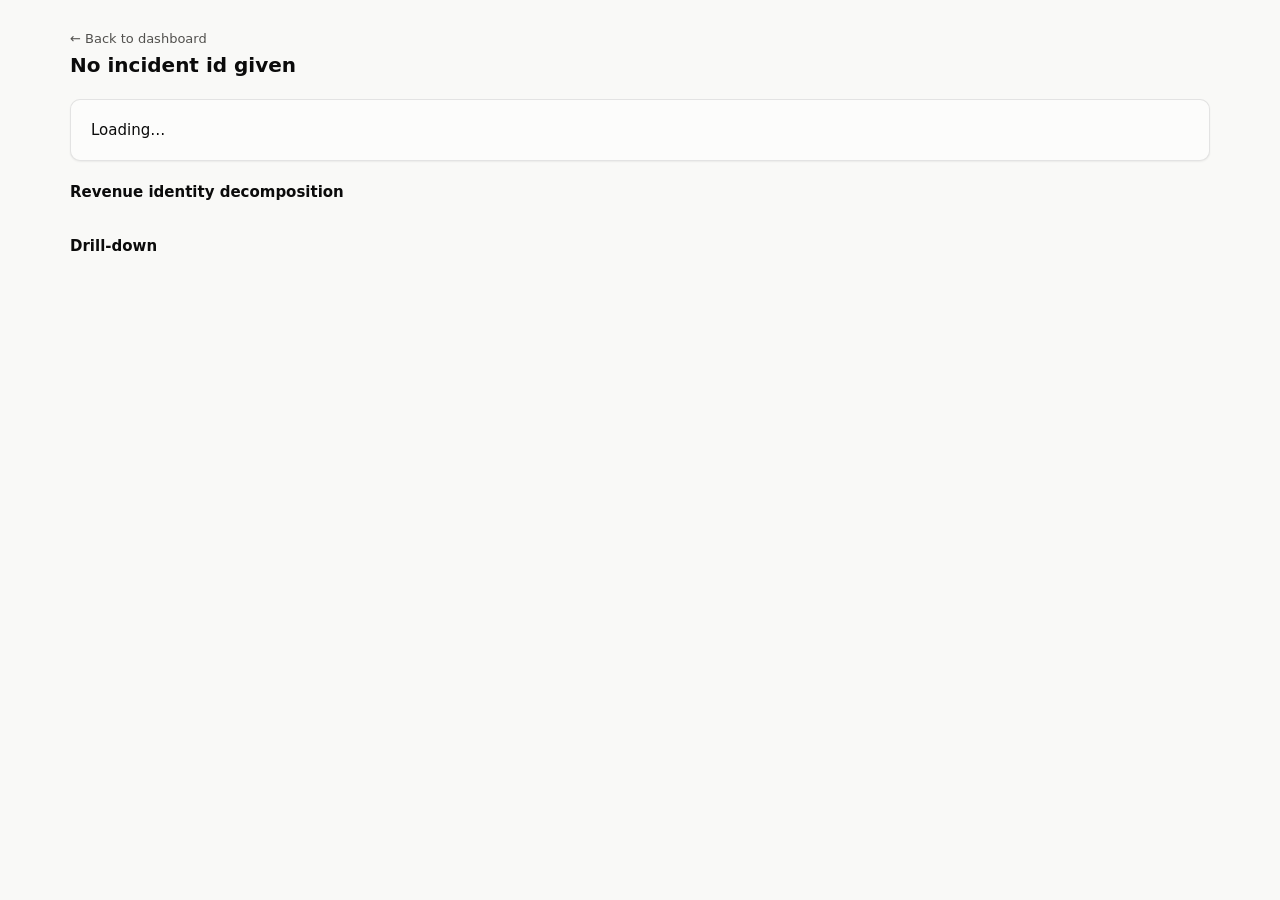
==== implementation/rca/webapp/incident.html @ 356d7289 "Add dashboard, incident-report UI, MCP server, and LibreChat chat integration - src/rca/web.py + web" ====
<!doctype html>
<html lang="en">
<head>
  <meta charset="utf-8" />
  <meta name="viewport" content="width=device-width, initial-scale=1" />
  <title>Incident detail — Root-Cause Analyst</title>
  <link rel="stylesheet" href="styles.css" />
</head>
<body>
  <div class="app">
    <header class="topbar">
      <div>
        <a class="back" href="index.html">&larr; Back to dashboard</a>
        <h1 id="title" style="margin-top:6px;">Loading…</h1>
        <div class="sub" id="sub"></div>
      </div>
    </header>

    <div class="narrative-panel" id="narrative">Loading…</div>

    <section>
      <h2>Revenue identity decomposition</h2>
      <div class="factor-grid" id="factor-grid"></div>
    </section>

    <section>
      <h2>Drill-down</h2>
      <div id="drill-tree"></div>
    </section>
  </div>
  <script src="incident.js"></script>
</body>
</html>
---- implementation/rca/webapp/styles.css ----
:root {
  color-scheme: light;
  --surface-1:      #fcfcfb;
  --page-plane:     #f9f9f7;
  --text-primary:   #0b0b0b;
  --text-secondary: #52514e;
  --text-muted:     #898781;
  --gridline:       #e1e0d9;
  --baseline-axis:  #c3c2b7;
  --border:         rgba(11,11,11,0.10);
  --series-1:       #2a78d6; /* blue */
  --series-2:       #eb6834; /* orange */
  --series-3:       #1baf7a; /* aqua */
  --good:           #0ca30c;
  --warning:        #fab219;
  --serious:        #ec835a;
  --critical:       #d03b3b;
  --good-text:      #006300;
  --card-shadow:    0 1px 2px rgba(11,11,11,0.06);
}
@media (prefers-color-scheme: dark) {
  :root:where(:not([data-theme="light"])) {
    color-scheme: dark;
    --surface-1:      #1a1a19;
    --page-plane:     #0d0d0d;
    --text-primary:   #ffffff;
    --text-secondary: #c3c2b7;
    --text-muted:     #898781;
    --gridline:       #2c2c2a;
    --baseline-axis:  #383835;
    --border:         rgba(255,255,255,0.10);
    --series-1:       #3987e5;
    --series-2:       #d95926;
    --series-3:       #199e70;
    --good:           #0ca30c;
    --warning:        #fab219;
    --serious:        #ec835a;
    --critical:       #e66767;
    --good-text:      #0ca30c;
  }
}
:root[data-theme="dark"] {
  color-scheme: dark;
  --surface-1:      #1a1a19;
  --page-plane:     #0d0d0d;
  --text-primary:   #ffffff;
  --text-secondary: #c3c2b7;
  --text-muted:     #898781;
  --gridline:       #2c2c2a;
  --baseline-axis:  #383835;
  --border:         rgba(255,255,255,0.10);
  --series-1:       #3987e5;
  --series-2:       #d95926;
  --series-3:       #199e70;
  --good:           #0ca30c;
  --warning:        #fab219;
  --serious:        #ec835a;
  --critical:       #e66767;
  --good-text:      #0ca30c;
}

* { box-sizing: border-box; }
html, body {
  margin: 0;
  padding: 0;
  background: var(--page-plane);
  color: var(--text-primary);
  font-family: system-ui, -apple-system, "Segoe UI", sans-serif;
}
body { min-height: 100vh; }

.app { max-width: 1180px; margin: 0 auto; padding: 28px 20px 80px; }

header.topbar {
  display: flex;
  align-items: baseline;
  justify-content: space-between;
  gap: 12px;
  margin-bottom: 22px;
  flex-wrap: wrap;
}
header.topbar h1 { font-size: 20px; font-weight: 600; margin: 0; }
header.topbar .sub { color: var(--text-secondary); font-size: 13px; }
a.back { color: var(--text-secondary); text-decoration: none; font-size: 13px; }
a.back:hover { color: var(--text-primary); }

.tiles {
  display: grid;
  grid-template-columns: repeat(auto-fit, minmax(160px, 1fr));
  gap: 12px;
  margin-bottom: 22px;
}
.tile {
  background: var(--surface-1);
  border: 1px solid var(--border);
  border-radius: 10px;
  padding: 14px 16px;
  box-shadow: var(--card-shadow);
}
.tile .label { font-size: 12px; color: var(--text-secondary); margin-bottom: 6px; }
.tile .value { font-size: 24px; font-weight: 600; font-variant-numeric: proportional-nums; }
.tile .delta { font-size: 12px; margin-top: 4px; }
.tile .delta.up { color: var(--good-text); }
.tile .delta.down { color: var(--critical); }

.filters-row {
  display: flex;
  align-items: center;
  gap: 8px;
  margin-bottom: 14px;
  flex-wrap: wrap;
}
.tabs { display: flex; gap: 4px; background: var(--surface-1); border: 1px solid var(--border); border-radius: 8px; padding: 3px; }
.tab {
  border: none; background: transparent; color: var(--text-secondary);
  padding: 6px 12px; border-radius: 6px; font-size: 13px; cursor: pointer;
  font-family: inherit;
}
.tab.active { background: var(--series-1); color: white; }
.filters-row input[type="date"] {
  font-family: inherit; font-size: 13px; color: var(--text-primary);
  background: var(--surface-1); border: 1px solid var(--border); border-radius: 6px; padding: 5px 8px;
}
.btn {
  font-family: inherit; font-size: 13px; font-weight: 500; cursor: pointer;
  border-radius: 6px; padding: 6px 14px; border: 1px solid var(--border);
  background: var(--surface-1); color: var(--text-primary);
}
.btn.primary { background: var(--series-1); border-color: var(--series-1); color: white; }
.btn:disabled { opacity: 0.5; cursor: default; }
.spacer { flex: 1; }

.chart-card {
  background: var(--surface-1);
  border: 1px solid var(--border);
  border-radius: 10px;
  padding: 18px 18px 8px;
  margin-bottom: 26px;
  box-shadow: var(--card-shadow);
}
.chart-card .chart-title { font-size: 13px; color: var(--text-secondary); margin-bottom: 6px; }
svg.chart { width: 100%; height: 260px; display: block; overflow: visible; }
.chart-line { fill: none; stroke: var(--series-1); stroke-width: 2px; stroke-linejoin: round; stroke-linecap: round; }
.chart-area { fill: var(--series-1); opacity: 0.10; }
.chart-grid { stroke: var(--gridline); stroke-width: 1px; }
.chart-axis-text { fill: var(--text-muted); font-size: 11px; }
.chart-crosshair { stroke: var(--baseline-axis); stroke-width: 1px; opacity: 0; pointer-events: none; }
.chart-dot { fill: var(--series-1); stroke: var(--surface-1); stroke-width: 2px; }
.chart-dot.anomaly-down { fill: var(--critical); r: 5; }
.chart-dot.anomaly-up { fill: var(--good); r: 5; }
.hit-target { fill: transparent; pointer-events: all; }

.tooltip {
  position: absolute; pointer-events: none;
  background: var(--surface-1); border: 1px solid var(--border);
  border-radius: 8px; padding: 8px 10px; font-size: 12px;
  box-shadow: 0 2px 8px rgba(0,0,0,0.12);
  opacity: 0; transform: translate(-50%, -110%);
  white-space: nowrap; z-index: 10;
}
.tooltip .t-date { color: var(--text-secondary); margin-bottom: 3px; }
.tooltip .t-value { font-weight: 600; font-size: 13px; }
.tooltip .t-note { color: var(--critical); font-size: 11px; margin-top: 2px; }

section h2 { font-size: 15px; font-weight: 600; margin: 0 0 12px; }

.incident-list { display: flex; flex-direction: column; gap: 10px; }
.incident-card {
  display: block; text-decoration: none; color: inherit;
  background: var(--surface-1); border: 1px solid var(--border); border-radius: 10px;
  padding: 14px 16px; box-shadow: var(--card-shadow);
  transition: border-color 0.1s;
}
.incident-card:hover { border-color: var(--series-1); }
.incident-card .row1 { display: flex; align-items: center; gap: 10px; margin-bottom: 6px; }
.badge {
  font-size: 11px; font-weight: 600; padding: 2px 8px; border-radius: 999px;
  background: var(--gridline); color: var(--text-secondary); text-transform: uppercase;
  letter-spacing: 0.02em;
}
.badge.metric { background: var(--series-1); color: white; }
.badge.localized { background: var(--critical); color: white; }
.badge.broad { background: var(--text-muted); color: white; }
.window { color: var(--text-secondary); font-size: 12px; }
.narrative-snippet { color: var(--text-secondary); font-size: 13px; line-height: 1.5; margin: 0; }
.empty { color: var(--text-muted); font-size: 13px; padding: 20px 0; }

/* Incident detail page */
.narrative-panel {
  background: var(--surface-1); border: 1px solid var(--border); border-radius: 10px;
  padding: 18px 20px; margin-bottom: 22px; box-shadow: var(--card-shadow);
  font-size: 15px; line-height: 1.6;
}
.trace-links { display: flex; gap: 14px; font-size: 12px; margin-top: 12px; }
.trace-links a { color: var(--series-1); }

.factor-grid { display: grid; grid-template-columns: repeat(auto-fit, minmax(150px, 1fr)); gap: 10px; margin-bottom: 24px; }
.factor-tile { background: var(--surface-1); border: 1px solid var(--border); border-radius: 10px; padding: 12px 14px; box-shadow: var(--card-shadow); }
.factor-tile .label { font-size: 11px; color: var(--text-secondary); text-transform: uppercase; letter-spacing: 0.02em; margin-bottom: 4px; }
.factor-tile .value { font-size: 18px; font-weight: 600; }
.factor-tile .bar-track { height: 4px; border-radius: 2px; background: var(--gridline); margin-top: 8px; overflow: hidden; }
.factor-tile .bar-fill { height: 100%; border-radius: 2px; }

.drill-level { margin-bottom: 18px; padding-left: 0; }
.drill-level.nested { padding-left: 22px; border-left: 2px solid var(--gridline); margin-left: 8px; }
.dim-block { margin-bottom: 14px; }
.dim-name { font-size: 12px; font-weight: 600; color: var(--text-secondary); text-transform: uppercase; letter-spacing: 0.02em; margin-bottom: 6px; }
table.seg-table { width: 100%; border-collapse: collapse; font-size: 13px; }
table.seg-table th { text-align: left; color: var(--text-muted); font-weight: 500; font-size: 11px; padding: 4px 8px; border-bottom: 1px solid var(--gridline); }
table.seg-table td { padding: 5px 8px; border-bottom: 1px solid var(--gridline); font-variant-numeric: tabular-nums; }
table.seg-table tr.primary-row td { font-weight: 600; }
table.seg-table tr.ruled-out td { color: var(--text-muted); }
.lift-cell.hot { color: var(--critical); font-weight: 600; }

.loading { color: var(--text-muted); font-size: 13px; }
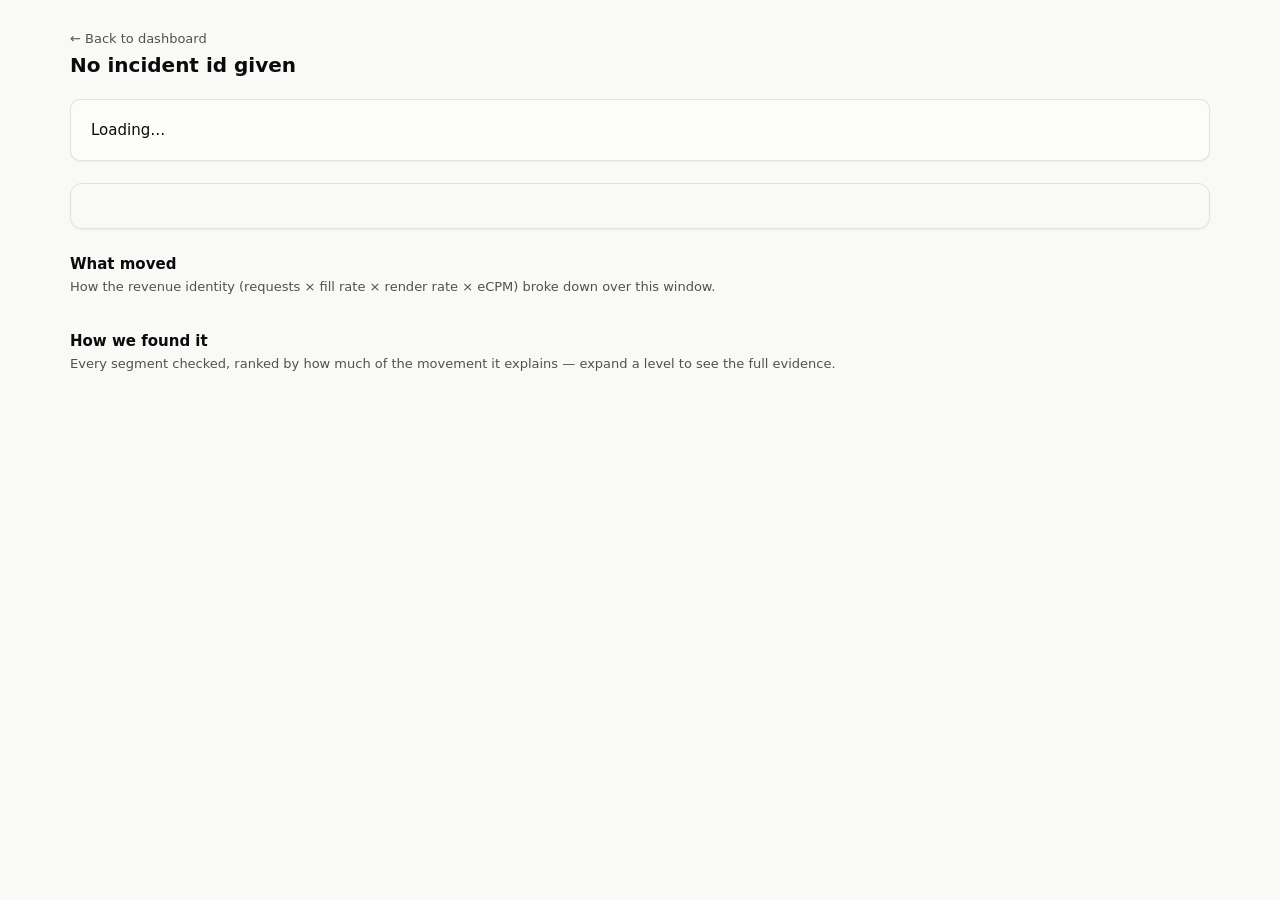
==== commit 900b78bf: "Redesign incident page: lead with the answer, not the evidence The page previously dumped all 9 dime" ====
--- a/implementation/rca/webapp/incident.html
+++ b/implementation/rca/webapp/incident.html
@@ -14,17 +14,22 @@
         <h1 id="title" style="margin-top:6px;">Loading…</h1>
         <div class="sub" id="sub"></div>
       </div>
+      <button class="btn primary" id="followup-btn" style="display:none;">Follow up in chat &rarr;</button>
     </header>
 
     <div class="narrative-panel" id="narrative">Loading…</div>
 
+    <div class="headline-card" id="headline"></div>
+
     <section>
-      <h2>Revenue identity decomposition</h2>
+      <h2>What moved</h2>
+      <p class="section-hint">How the revenue identity (requests × fill rate × render rate × eCPM) broke down over this window.</p>
       <div class="factor-grid" id="factor-grid"></div>
     </section>
 
     <section>
-      <h2>Drill-down</h2>
+      <h2>How we found it</h2>
+      <p class="section-hint">Every segment checked, ranked by how much of the movement it explains — expand a level to see the full evidence.</p>
       <div id="drill-tree"></div>
     </section>
   </div>
--- a/implementation/rca/webapp/styles.css
+++ b/implementation/rca/webapp/styles.css
@@ -194,6 +194,36 @@
 .trace-links { display: flex; gap: 14px; font-size: 12px; margin-top: 12px; }
 .trace-links a { color: var(--series-1); }
 
+/* The headline card: the single answer, before any evidence/tables. */
+.headline-card {
+  border-radius: 12px; padding: 22px 24px; margin-bottom: 26px;
+  border: 1px solid var(--border); box-shadow: var(--card-shadow);
+}
+.headline-card.localized { background: rgba(208,59,59,0.06); border-color: var(--critical); }
+.headline-card.broad { background: var(--surface-1); }
+.headline-eyebrow {
+  font-size: 11px; font-weight: 700; letter-spacing: 0.06em; text-transform: uppercase;
+  color: var(--text-secondary); margin-bottom: 8px;
+}
+.headline-main { font-size: 26px; font-weight: 700; line-height: 1.25; margin-bottom: 8px; }
+.headline-card.localized .headline-main { color: var(--critical); }
+.headline-sub { font-size: 14px; color: var(--text-secondary); line-height: 1.5; max-width: 70ch; }
+
+.section-hint { font-size: 13px; color: var(--text-secondary); margin: -6px 0 14px; }
+
+/* Collapsed-by-default evidence: the tables are the receipts, not the headline. */
+.evidence-details { margin-bottom: 18px; }
+.evidence-details > summary {
+  cursor: pointer; font-size: 13px; font-weight: 600; color: var(--series-1);
+  padding: 10px 14px; background: var(--surface-1); border: 1px solid var(--border);
+  border-radius: 8px; list-style: none;
+}
+.evidence-details > summary::-webkit-details-marker { display: none; }
+.evidence-details > summary::before { content: "▸ "; }
+.evidence-details[open] > summary::before { content: "▾ "; }
+.evidence-details[open] > summary { border-radius: 8px 8px 0 0; margin-bottom: 0; }
+.evidence-details .dim-block:first-of-type { border-top: none; }
+
 .factor-grid { display: grid; grid-template-columns: repeat(auto-fit, minmax(150px, 1fr)); gap: 10px; margin-bottom: 24px; }
 .factor-tile { background: var(--surface-1); border: 1px solid var(--border); border-radius: 10px; padding: 12px 14px; box-shadow: var(--card-shadow); }
 .factor-tile .label { font-size: 11px; color: var(--text-secondary); text-transform: uppercase; letter-spacing: 0.02em; margin-bottom: 4px; }
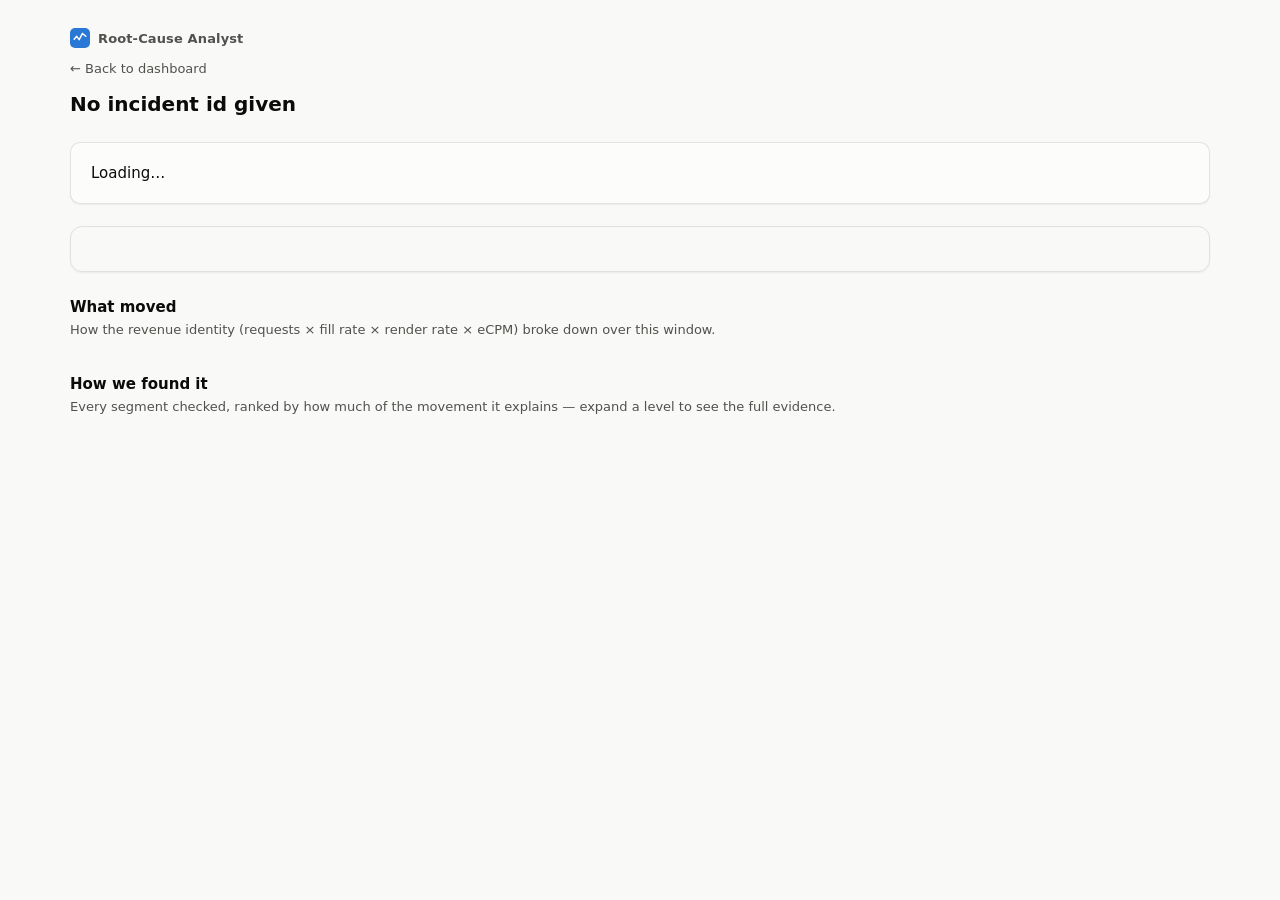
==== commit d88cf4bd: "Polish the whole UI: branding, hover/focus states, status-colored cards Dashboard and incident pages" ====
--- a/implementation/rca/webapp/incident.html
+++ b/implementation/rca/webapp/incident.html
@@ -10,6 +10,13 @@
   <div class="app">
     <header class="topbar">
       <div>
+        <div class="brand-row" style="margin-bottom:10px;">
+          <svg class="brand-icon" width="20" height="20" viewBox="0 0 24 24" fill="none" xmlns="http://www.w3.org/2000/svg" aria-hidden="true">
+            <rect width="24" height="24" rx="6" fill="var(--series-1)"/>
+            <path d="M5 13.5l3-3.5 3 4 4-7.5 4 3.5" stroke="white" stroke-width="1.7" stroke-linecap="round" stroke-linejoin="round"/>
+          </svg>
+          <span class="brand-name">Root-Cause Analyst</span>
+        </div>
         <a class="back" href="index.html">&larr; Back to dashboard</a>
         <h1 id="title" style="margin-top:6px;">Loading…</h1>
         <div class="sub" id="sub"></div>
@@ -33,6 +40,7 @@
       <div id="drill-tree"></div>
     </section>
   </div>
+  <div class="toast-container" id="toast-container"></div>
   <script src="incident.js"></script>
 </body>
 </html>
--- a/implementation/rca/webapp/styles.css
+++ b/implementation/rca/webapp/styles.css
@@ -17,6 +17,7 @@
   --critical:       #d03b3b;
   --good-text:      #006300;
   --card-shadow:    0 1px 2px rgba(11,11,11,0.06);
+  --card-shadow-hover: 0 8px 20px rgba(11,11,11,0.10);
 }
 @media (prefers-color-scheme: dark) {
   :root:where(:not([data-theme="light"])) {
@@ -37,6 +38,7 @@
     --serious:        #ec835a;
     --critical:       #e66767;
     --good-text:      #0ca30c;
+    --card-shadow-hover: 0 8px 24px rgba(0,0,0,0.45);
   }
 }
 :root[data-theme="dark"] {
@@ -57,6 +59,7 @@
   --serious:        #ec835a;
   --critical:       #e66767;
   --good-text:      #0ca30c;
+  --card-shadow-hover: 0 8px 24px rgba(0,0,0,0.45);
 }
 
 * { box-sizing: border-box; }
@@ -71,6 +74,11 @@
 
 .app { max-width: 1180px; margin: 0 auto; padding: 28px 20px 80px; }
 
+.brand-row { display: flex; align-items: center; gap: 8px; }
+.brand-icon { flex: none; display: block; }
+.brand-row h1 { font-size: 20px; font-weight: 600; margin: 0; }
+.brand-name { font-weight: 700; font-size: 13px; color: var(--text-secondary); letter-spacing: 0.01em; }
+
 header.topbar {
   display: flex;
   align-items: baseline;
@@ -80,9 +88,12 @@
   flex-wrap: wrap;
 }
 header.topbar h1 { font-size: 20px; font-weight: 600; margin: 0; }
-header.topbar .sub { color: var(--text-secondary); font-size: 13px; }
-a.back { color: var(--text-secondary); text-decoration: none; font-size: 13px; }
-a.back:hover { color: var(--text-primary); }
+header.topbar .sub { color: var(--text-secondary); font-size: 13px; margin-top: 4px; }
+a.back {
+  display: inline-block; color: var(--text-secondary); text-decoration: none;
+  font-size: 13px; margin-bottom: 10px; transition: color 0.12s;
+}
+a.back:hover { color: var(--series-1); }
 
 .tiles {
   display: grid;
@@ -91,15 +102,24 @@
   margin-bottom: 22px;
 }
 .tile {
+  position: relative;
   background: var(--surface-1);
   border: 1px solid var(--border);
   border-radius: 10px;
-  padding: 14px 16px;
+  padding: 14px 16px 14px 20px;
   box-shadow: var(--card-shadow);
-}
+  overflow: hidden;
+}
+.tile::before {
+  content: ""; position: absolute; left: 0; top: 0; bottom: 0; width: 4px;
+  background: var(--gridline);
+}
+.tile.accent-alert::before { background: var(--critical); }
+.tile.accent-ok::before { background: var(--good); }
 .tile .label { font-size: 12px; color: var(--text-secondary); margin-bottom: 6px; }
 .tile .value { font-size: 24px; font-weight: 600; font-variant-numeric: proportional-nums; }
-.tile .delta { font-size: 12px; margin-top: 4px; }
+.tile.accent-alert .value { color: var(--critical); }
+.tile .delta { font-size: 12px; margin-top: 4px; color: var(--text-muted); }
 .tile .delta.up { color: var(--good-text); }
 .tile .delta.down { color: var(--critical); }
 
@@ -114,21 +134,39 @@
 .tab {
   border: none; background: transparent; color: var(--text-secondary);
   padding: 6px 12px; border-radius: 6px; font-size: 13px; cursor: pointer;
-  font-family: inherit;
-}
+  font-family: inherit; transition: background 0.12s, color 0.12s;
+}
+.tab:hover:not(.active) { background: var(--gridline); color: var(--text-primary); }
 .tab.active { background: var(--series-1); color: white; }
 .filters-row input[type="date"] {
   font-family: inherit; font-size: 13px; color: var(--text-primary);
   background: var(--surface-1); border: 1px solid var(--border); border-radius: 6px; padding: 5px 8px;
-}
+  transition: border-color 0.12s;
+}
+.filters-row input[type="date"]:hover { border-color: var(--series-1); }
 .btn {
   font-family: inherit; font-size: 13px; font-weight: 500; cursor: pointer;
   border-radius: 6px; padding: 6px 14px; border: 1px solid var(--border);
   background: var(--surface-1); color: var(--text-primary);
-}
+  transition: background 0.12s, border-color 0.12s, transform 0.05s, box-shadow 0.12s;
+}
+.btn:hover:not(:disabled) { border-color: var(--series-1); box-shadow: var(--card-shadow-hover); }
+.btn:active:not(:disabled) { transform: translateY(1px); box-shadow: none; }
 .btn.primary { background: var(--series-1); border-color: var(--series-1); color: white; }
-.btn:disabled { opacity: 0.5; cursor: default; }
+.btn.primary:hover:not(:disabled) { filter: brightness(1.08); }
+.btn:disabled { opacity: 0.5; cursor: default; box-shadow: none; }
+.btn:focus-visible, .tab:focus-visible, input:focus-visible, a:focus-visible {
+  outline: 2px solid var(--series-1); outline-offset: 2px;
+}
 .spacer { flex: 1; }
+
+.spinner {
+  display: inline-block; width: 12px; height: 12px; margin-right: 7px; vertical-align: -1px;
+  border: 2px solid rgba(255,255,255,0.45); border-top-color: #fff; border-radius: 50%;
+  animation: spin 0.6s linear infinite;
+}
+.btn:not(.primary) .spinner { border-color: var(--gridline); border-top-color: var(--text-secondary); }
+@keyframes spin { to { transform: rotate(360deg); } }
 
 .chart-card {
   background: var(--surface-1);
@@ -139,6 +177,11 @@
   box-shadow: var(--card-shadow);
 }
 .chart-card .chart-title { font-size: 13px; color: var(--text-secondary); margin-bottom: 6px; }
+.chart-legend { display: flex; gap: 16px; font-size: 12px; color: var(--text-secondary); margin: 0 0 10px; }
+.chart-legend .legend-item { display: flex; align-items: center; gap: 6px; }
+.chart-legend .dot { width: 8px; height: 8px; border-radius: 50%; display: inline-block; }
+.chart-legend .dot.down { background: var(--critical); }
+.chart-legend .dot.up { background: var(--good); }
 svg.chart { width: 100%; height: 260px; display: block; overflow: visible; }
 .chart-line { fill: none; stroke: var(--series-1); stroke-width: 2px; stroke-linejoin: round; stroke-linecap: round; }
 .chart-area { fill: var(--series-1); opacity: 0.10; }
@@ -166,22 +209,28 @@
 
 .incident-list { display: flex; flex-direction: column; gap: 10px; }
 .incident-card {
-  display: block; text-decoration: none; color: inherit;
+  position: relative; display: block; text-decoration: none; color: inherit;
   background: var(--surface-1); border: 1px solid var(--border); border-radius: 10px;
-  padding: 14px 16px; box-shadow: var(--card-shadow);
-  transition: border-color 0.1s;
-}
-.incident-card:hover { border-color: var(--series-1); }
-.incident-card .row1 { display: flex; align-items: center; gap: 10px; margin-bottom: 6px; }
+  padding: 14px 16px 14px 20px; box-shadow: var(--card-shadow); overflow: hidden;
+  transition: border-color 0.12s, transform 0.12s, box-shadow 0.12s;
+}
+.incident-card::before {
+  content: ""; position: absolute; left: 0; top: 0; bottom: 0; width: 4px;
+  background: var(--text-muted);
+}
+.incident-card.localized::before { background: var(--critical); }
+.incident-card:hover { border-color: var(--series-1); transform: translateY(-2px); box-shadow: var(--card-shadow-hover); }
+.incident-card .row1 { display: flex; align-items: center; justify-content: space-between; gap: 10px; margin-bottom: 6px; }
+.incident-card .row1-left { display: flex; align-items: baseline; gap: 8px; flex-wrap: wrap; }
+.metric-name { font-size: 15px; font-weight: 700; }
 .badge {
   font-size: 11px; font-weight: 600; padding: 2px 8px; border-radius: 999px;
   background: var(--gridline); color: var(--text-secondary); text-transform: uppercase;
-  letter-spacing: 0.02em;
-}
-.badge.metric { background: var(--series-1); color: white; }
+  letter-spacing: 0.02em; flex: none;
+}
 .badge.localized { background: var(--critical); color: white; }
 .badge.broad { background: var(--text-muted); color: white; }
-.window { color: var(--text-secondary); font-size: 12px; }
+.window { color: var(--text-muted); font-size: 12px; }
 .narrative-snippet { color: var(--text-secondary); font-size: 13px; line-height: 1.5; margin: 0; }
 .empty { color: var(--text-muted); font-size: 13px; padding: 20px 0; }
 
@@ -243,3 +292,19 @@
 .lift-cell.hot { color: var(--critical); font-weight: 600; }
 
 .loading { color: var(--text-muted); font-size: 13px; }
+
+.toast-container {
+  position: fixed; bottom: 22px; right: 22px; display: flex; flex-direction: column;
+  gap: 8px; z-index: 100; max-width: 340px;
+}
+.toast {
+  background: var(--surface-1); border: 1px solid var(--border); border-left: 4px solid var(--series-1);
+  border-radius: 8px; padding: 12px 14px; font-size: 13px; line-height: 1.4;
+  box-shadow: var(--card-shadow-hover); animation: toast-in 0.18s ease;
+  color: var(--text-primary);
+}
+.toast.error { border-left-color: var(--critical); }
+.toast.success { border-left-color: var(--good); }
+.toast.fade-out { animation: toast-out 0.18s ease forwards; }
+@keyframes toast-in { from { opacity: 0; transform: translateY(8px); } to { opacity: 1; transform: translateY(0); } }
+@keyframes toast-out { from { opacity: 1; } to { opacity: 0; transform: translateY(4px); } }
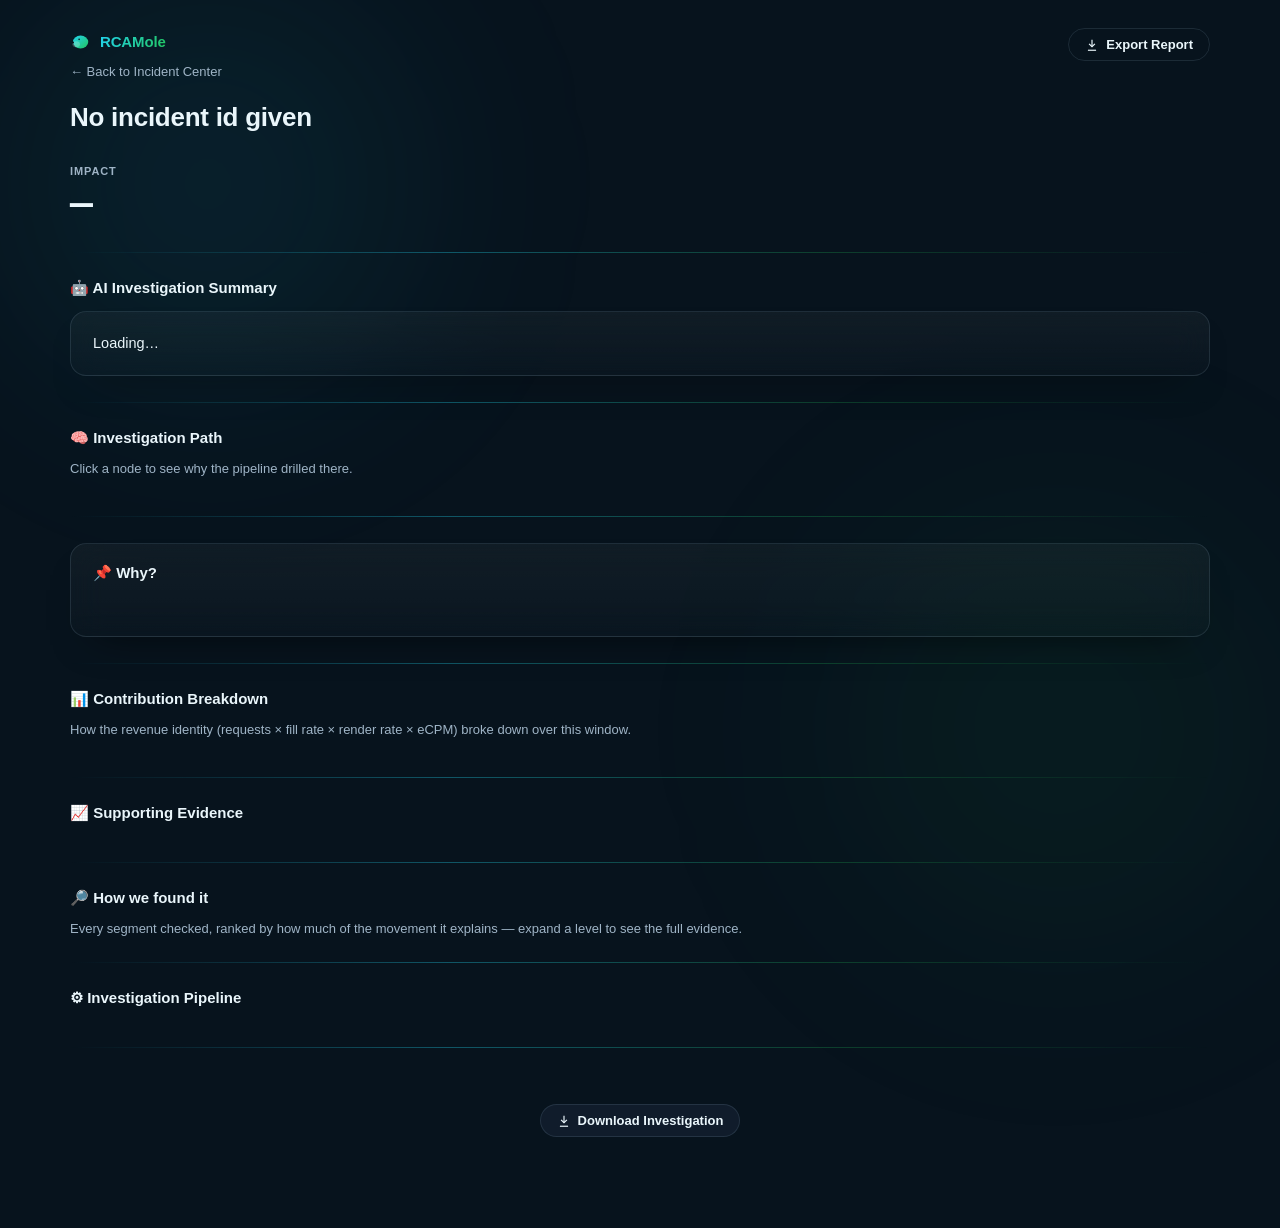
==== commit 174af686: "Port the RCAMole neon UI into the real dashboard, wired to live data Replaces the light-theme dashbo" ====
--- a/implementation/rca/webapp/incident.html
+++ b/implementation/rca/webapp/incident.html
@@ -3,42 +3,114 @@
 <head>
   <meta charset="utf-8" />
   <meta name="viewport" content="width=device-width, initial-scale=1" />
-  <title>Incident detail — Root-Cause Analyst</title>
+  <title>Incident detail — RCAMole</title>
   <link rel="stylesheet" href="styles.css" />
 </head>
 <body>
+  <svg width="0" height="0" style="position:absolute;">
+    <defs>
+      <linearGradient id="chartAreaGradient" x1="0" y1="0" x2="1" y2="1">
+        <stop offset="0" stop-color="#22D3EE"/><stop offset="1" stop-color="#22C55E"/>
+      </linearGradient>
+    </defs>
+  </svg>
   <div class="app">
     <header class="topbar">
       <div>
         <div class="brand-row" style="margin-bottom:10px;">
-          <svg class="brand-icon" width="20" height="20" viewBox="0 0 24 24" fill="none" xmlns="http://www.w3.org/2000/svg" aria-hidden="true">
-            <rect width="24" height="24" rx="6" fill="var(--series-1)"/>
-            <path d="M5 13.5l3-3.5 3 4 4-7.5 4 3.5" stroke="white" stroke-width="1.7" stroke-linecap="round" stroke-linejoin="round"/>
+          <svg class="brand-icon" width="20" height="20" viewBox="0 0 34 34" fill="none" xmlns="http://www.w3.org/2000/svg" aria-hidden="true">
+            <ellipse cx="18" cy="17" rx="13" ry="11" fill="url(#chartAreaGradient)"/>
+            <ellipse cx="10.5" cy="21" rx="6.4" ry="5.2" fill="rgba(255,255,255,0.22)"/>
+            <circle cx="5.2" cy="18" r="1.7" fill="#06131C"/>
+            <circle cx="15.5" cy="12.5" r="1.4" fill="#06131C"/>
           </svg>
-          <span class="brand-name">Root-Cause Analyst</span>
+          <span class="brand-name">RCAMole</span>
         </div>
-        <a class="back" href="index.html">&larr; Back to dashboard</a>
-        <h1 id="title" style="margin-top:6px;">Loading…</h1>
-        <div class="sub" id="sub"></div>
+        <a class="back" href="index.html">&larr; Back to Incident Center</a>
       </div>
-      <button class="btn primary" id="followup-btn" style="display:none;">Follow up in chat &rarr;</button>
+      <div class="detail-actions">
+        <button class="btn ghost" id="export-btn">
+          <svg viewBox="0 0 24 24" fill="none" stroke="currentColor" stroke-width="2"><path d="M12 3v12"/><path d="M7 10l5 5 5-5"/><path d="M5 21h14"/></svg>
+          Export Report
+        </button>
+        <button class="btn primary" id="followup-btn-top" style="display:none;">
+          <svg viewBox="0 0 24 24" fill="none" stroke="currentColor" stroke-width="2"><path d="M21 15a2 2 0 0 1-2 2H7l-4 4V5a2 2 0 0 1 2-2h14a2 2 0 0 1 2 2z"/></svg>
+          Follow-up AI
+        </button>
+      </div>
     </header>
 
+    <div class="detail-title-row">
+      <h1 class="detail-title" id="title">Loading…</h1>
+      <span class="sev-badge" id="sevBadge" style="display:none;"></span>
+    </div>
+    <div class="detail-meta">
+      <span id="dateLabel"></span>
+      <span class="conf" id="confWrap"></span>
+    </div>
+
+    <div class="impact-block">
+      <div class="eyebrow" id="impactLabel" style="font-size:11px; font-weight:700; letter-spacing:0.08em; text-transform:uppercase; color:var(--text-secondary); margin-bottom:6px;">IMPACT</div>
+      <div class="impact-value" id="impactValue">—</div>
+    </div>
+
+    <hr class="divider" />
+
+    <div class="section-title">🤖 AI Investigation Summary</div>
     <div class="narrative-panel" id="narrative">Loading…</div>
 
-    <div class="headline-card" id="headline"></div>
+    <hr class="divider" />
 
-    <section>
-      <h2>What moved</h2>
-      <p class="section-hint">How the revenue identity (requests × fill rate × render rate × eCPM) broke down over this window.</p>
-      <div class="factor-grid" id="factor-grid"></div>
-    </section>
+    <div class="section-title">🧠 Investigation Path</div>
+    <p class="section-hint">Click a node to see why the pipeline drilled there.</p>
+    <div class="path-wrap" id="detPath"></div>
 
-    <section>
-      <h2>How we found it</h2>
-      <p class="section-hint">Every segment checked, ranked by how much of the movement it explains — expand a level to see the full evidence.</p>
-      <div id="drill-tree"></div>
-    </section>
+    <hr class="divider" />
+
+    <div class="why-card">
+      <div class="why-title" id="whyTitle">📌 Why?</div>
+      <div class="why-stats" id="whyStats"></div>
+      <ul class="why-reasons" id="whyReasons"></ul>
+    </div>
+
+    <hr class="divider" />
+
+    <div class="section-title">📊 Contribution Breakdown</div>
+    <p class="section-hint">How the revenue identity (requests × fill rate × render rate × eCPM) broke down over this window.</p>
+    <div class="factor-grid" id="factor-grid"></div>
+
+    <hr class="divider" />
+
+    <div class="section-title">📈 Supporting Evidence</div>
+    <div class="evidence-grid" id="detEvidence"></div>
+
+    <hr class="divider" />
+
+    <div class="section-title">🔎 How we found it</div>
+    <p class="section-hint">Every segment checked, ranked by how much of the movement it explains — expand a level to see the full evidence.</p>
+    <div id="drill-tree"></div>
+
+    <hr class="divider" />
+
+    <div class="section-title">⚙ Investigation Pipeline</div>
+    <div class="stepper" id="detStepper"></div>
+
+    <hr class="divider" />
+
+    <div class="footer-actions">
+      <button class="btn primary" id="followup-btn-bottom" style="display:none;">
+        <svg viewBox="0 0 24 24" fill="none" stroke="currentColor" stroke-width="2"><path d="M21 15a2 2 0 0 1-2 2H7l-4 4V5a2 2 0 0 1 2-2h14a2 2 0 0 1 2 2z"/></svg>
+        Ask Follow-up AI
+      </button>
+      <button class="btn" id="langfuse-btn" style="display:none;">
+        <svg viewBox="0 0 24 24" fill="none" stroke="currentColor" stroke-width="2"><circle cx="11" cy="11" r="7"/><path d="M21 21l-4.3-4.3"/></svg>
+        View Langfuse Trace
+      </button>
+      <button class="btn" id="download-btn">
+        <svg viewBox="0 0 24 24" fill="none" stroke="currentColor" stroke-width="2"><path d="M12 3v12"/><path d="M7 10l5 5 5-5"/><path d="M5 21h14"/></svg>
+        Download Investigation
+      </button>
+    </div>
   </div>
   <div class="toast-container" id="toast-container"></div>
   <script src="incident.js"></script>
--- a/implementation/rca/webapp/styles.css
+++ b/implementation/rca/webapp/styles.css
@@ -1,84 +1,56 @@
 :root {
-  color-scheme: light;
-  --surface-1:      #fcfcfb;
-  --page-plane:     #f9f9f7;
-  --text-primary:   #0b0b0b;
-  --text-secondary: #52514e;
-  --text-muted:     #898781;
-  --gridline:       #e1e0d9;
-  --baseline-axis:  #c3c2b7;
-  --border:         rgba(11,11,11,0.10);
-  --series-1:       #2a78d6; /* blue */
-  --series-2:       #eb6834; /* orange */
-  --series-3:       #1baf7a; /* aqua */
-  --good:           #0ca30c;
-  --warning:        #fab219;
-  --serious:        #ec835a;
-  --critical:       #d03b3b;
-  --good-text:      #006300;
-  --card-shadow:    0 1px 2px rgba(11,11,11,0.06);
-  --card-shadow-hover: 0 8px 20px rgba(11,11,11,0.10);
-}
-@media (prefers-color-scheme: dark) {
-  :root:where(:not([data-theme="light"])) {
-    color-scheme: dark;
-    --surface-1:      #1a1a19;
-    --page-plane:     #0d0d0d;
-    --text-primary:   #ffffff;
-    --text-secondary: #c3c2b7;
-    --text-muted:     #898781;
-    --gridline:       #2c2c2a;
-    --baseline-axis:  #383835;
-    --border:         rgba(255,255,255,0.10);
-    --series-1:       #3987e5;
-    --series-2:       #d95926;
-    --series-3:       #199e70;
-    --good:           #0ca30c;
-    --warning:        #fab219;
-    --serious:        #ec835a;
-    --critical:       #e66767;
-    --good-text:      #0ca30c;
-    --card-shadow-hover: 0 8px 24px rgba(0,0,0,0.45);
-  }
-}
-:root[data-theme="dark"] {
   color-scheme: dark;
-  --surface-1:      #1a1a19;
-  --page-plane:     #0d0d0d;
-  --text-primary:   #ffffff;
-  --text-secondary: #c3c2b7;
-  --text-muted:     #898781;
-  --gridline:       #2c2c2a;
-  --baseline-axis:  #383835;
-  --border:         rgba(255,255,255,0.10);
-  --series-1:       #3987e5;
-  --series-2:       #d95926;
-  --series-3:       #199e70;
-  --good:           #0ca30c;
-  --warning:        #fab219;
-  --serious:        #ec835a;
-  --critical:       #e66767;
-  --good-text:      #0ca30c;
-  --card-shadow-hover: 0 8px 24px rgba(0,0,0,0.45);
+  --bg-deep:        #07131D;
+  --bg-panel:       #0B1220;
+  --surface-1:      #101C2B;
+  --text-primary:   #EAF6FB;
+  --text-secondary: #9FB4C6;
+  --text-muted:     #62788C;
+  --gridline:       #1C2C3D;
+  --baseline-axis:  #2A3D50;
+  --border:         rgba(158, 190, 209, 0.14);
+  --series-1:       #22D3EE; /* cyan */
+  --series-2:       #22C55E; /* green */
+  --series-3:       #8B7CF6; /* violet, tertiary accent only */
+  --good:           #22C55E;
+  --warning:        #F5A623;
+  --serious:        #F5A623;
+  --critical:       #FB5B76;
+  --good-text:      #22C55E;
+  --cyan-soft:      rgba(34, 211, 238, 0.14);
+  --green-soft:     rgba(34, 197, 94, 0.14);
+  --critical-soft:  rgba(251, 91, 118, 0.14);
+  --warning-soft:   rgba(245, 166, 35, 0.14);
+  --card-shadow:    0 20px 42px -26px rgba(0,0,0,0.7);
+  --card-shadow-hover: 0 10px 28px -10px rgba(34,211,238,0.35);
+  --font-ui: "Inter", -apple-system, BlinkMacSystemFont, "Segoe UI", "SF Pro Display", ui-sans-serif, sans-serif;
+  --font-mono: ui-monospace, "SF Mono", "Cascadia Code", "JetBrains Mono", Menlo, Consolas, monospace;
 }
 
 * { box-sizing: border-box; }
 html, body {
   margin: 0;
   padding: 0;
-  background: var(--page-plane);
+  background: var(--bg-deep);
   color: var(--text-primary);
-  font-family: system-ui, -apple-system, "Segoe UI", sans-serif;
-}
-body { min-height: 100vh; }
-
-.app { max-width: 1180px; margin: 0 auto; padding: 28px 20px 80px; }
-
-.brand-row { display: flex; align-items: center; gap: 8px; }
-.brand-icon { flex: none; display: block; }
-.brand-row h1 { font-size: 20px; font-weight: 600; margin: 0; }
-.brand-name { font-weight: 700; font-size: 13px; color: var(--text-secondary); letter-spacing: 0.01em; }
-
+  font-family: var(--font-ui);
+}
+body {
+  min-height: 100vh;
+  position: relative;
+  overflow-x: hidden;
+}
+body::before, body::after {
+  content: ""; position: fixed; border-radius: 50%; filter: blur(100px);
+  pointer-events: none; z-index: 0; opacity: 0.55;
+}
+body::before { top: -14%; left: -8%; width: 620px; height: 620px; background: radial-gradient(circle, rgba(34,211,238,0.20), transparent 70%); }
+body::after { bottom: -20%; right: -10%; width: 700px; height: 700px; background: radial-gradient(circle, rgba(34,197,94,0.14), transparent 70%); }
+
+.app { position: relative; z-index: 1; max-width: 1180px; margin: 0 auto; padding: 28px 20px 80px; }
+
+.brand-row { display: flex; align-items: center; gap: 10px; }
+.brand-icon { flex: none; }
 header.topbar {
   display: flex;
   align-items: baseline;
@@ -87,211 +59,196 @@
   margin-bottom: 22px;
   flex-wrap: wrap;
 }
-header.topbar h1 { font-size: 20px; font-weight: 600; margin: 0; }
+header.topbar h1 {
+  font-size: 20px; font-weight: 800; margin: 0; letter-spacing: -0.01em;
+  background: linear-gradient(120deg, var(--series-1), var(--series-2));
+  -webkit-background-clip: text; background-clip: text; color: transparent;
+}
+.brand-name {
+  font-size: 15px; font-weight: 800; letter-spacing: -0.01em;
+  background: linear-gradient(120deg, var(--series-1), var(--series-2));
+  -webkit-background-clip: text; background-clip: text; color: transparent;
+}
 header.topbar .sub { color: var(--text-secondary); font-size: 13px; margin-top: 4px; }
-a.back {
-  display: inline-block; color: var(--text-secondary); text-decoration: none;
-  font-size: 13px; margin-bottom: 10px; transition: color 0.12s;
-}
+a.back { color: var(--text-secondary); text-decoration: none; font-size: 13px; display: inline-flex; align-items: center; gap: 6px; transition: color 0.15s; }
 a.back:hover { color: var(--series-1); }
 
 .tiles {
   display: grid;
-  grid-template-columns: repeat(auto-fit, minmax(160px, 1fr));
+  grid-template-columns: repeat(3, 1fr) 1.7fr;
   gap: 12px;
   margin-bottom: 22px;
 }
 .tile {
   position: relative;
-  background: var(--surface-1);
+  background: linear-gradient(180deg, rgba(255,255,255,0.045), rgba(255,255,255,0.015));
   border: 1px solid var(--border);
-  border-radius: 10px;
+  border-radius: 16px;
   padding: 14px 16px 14px 20px;
   box-shadow: var(--card-shadow);
+  backdrop-filter: blur(16px);
   overflow: hidden;
 }
-.tile::before {
-  content: ""; position: absolute; left: 0; top: 0; bottom: 0; width: 4px;
-  background: var(--gridline);
-}
-.tile.accent-alert::before { background: var(--critical); }
-.tile.accent-ok::before { background: var(--good); }
-.tile .label { font-size: 12px; color: var(--text-secondary); margin-bottom: 6px; }
-.tile .value { font-size: 24px; font-weight: 600; font-variant-numeric: proportional-nums; }
+.tile::before { content: ""; position: absolute; left: 0; top: 0; bottom: 0; width: 4px; background: var(--gridline); }
+.tile.accent-alert::before { background: var(--critical); box-shadow: 0 0 12px 0 rgba(251,91,118,0.55); }
 .tile.accent-alert .value { color: var(--critical); }
-.tile .delta { font-size: 12px; margin-top: 4px; color: var(--text-muted); }
+.tile.accent-ok::before { background: var(--good); box-shadow: 0 0 12px 0 rgba(34,197,94,0.5); }
+.tile.impact { border-color: rgba(251,91,118,0.35); background: linear-gradient(180deg, rgba(251,91,118,0.10), rgba(255,255,255,0.015)); }
+.tile.impact::before { background: var(--critical); box-shadow: 0 0 12px 0 rgba(251,91,118,0.6); }
+.tile.impact .value { color: var(--critical); }
+.tile .label { font-size: 12px; color: var(--text-secondary); margin-bottom: 8px; }
+.tile .value { font-family: var(--font-mono); font-size: 24px; font-weight: 700; font-variant-numeric: tabular-nums; }
+.tile .delta { font-size: 12px; margin-top: 6px; color: var(--text-muted); }
 .tile .delta.up { color: var(--good-text); }
 .tile .delta.down { color: var(--critical); }
-
-.filters-row {
-  display: flex;
-  align-items: center;
-  gap: 8px;
-  margin-bottom: 14px;
-  flex-wrap: wrap;
-}
-.tabs { display: flex; gap: 4px; background: var(--surface-1); border: 1px solid var(--border); border-radius: 8px; padding: 3px; }
+@media (max-width: 860px) { .tiles { grid-template-columns: repeat(2, 1fr); } .tile.impact { grid-column: span 2; } }
+
+.filters-row { display: flex; align-items: center; gap: 10px; margin-bottom: 16px; flex-wrap: wrap; position: relative; z-index: 4; }
+.tabs { display: flex; gap: 4px; background: var(--surface-1); border: 1px solid var(--border); border-radius: 10px; padding: 3px; }
 .tab {
   border: none; background: transparent; color: var(--text-secondary);
-  padding: 6px 12px; border-radius: 6px; font-size: 13px; cursor: pointer;
-  font-family: inherit; transition: background 0.12s, color 0.12s;
-}
-.tab:hover:not(.active) { background: var(--gridline); color: var(--text-primary); }
-.tab.active { background: var(--series-1); color: white; }
+  padding: 7px 13px; border-radius: 8px; font-size: 13px; cursor: pointer; font-weight: 600;
+  font-family: inherit; transition: background 0.15s, color 0.15s;
+}
+.tab:hover:not(.active) { background: rgba(255,255,255,0.04); color: var(--text-primary); }
+.tab.active { background: linear-gradient(120deg, var(--series-1), var(--series-2)); color: #06131C; }
 .filters-row input[type="date"] {
   font-family: inherit; font-size: 13px; color: var(--text-primary);
-  background: var(--surface-1); border: 1px solid var(--border); border-radius: 6px; padding: 5px 8px;
-  transition: border-color 0.12s;
+  background: var(--surface-1); border: 1px solid var(--border); border-radius: 8px; padding: 6px 10px;
+  transition: border-color 0.15s;
 }
 .filters-row input[type="date"]:hover { border-color: var(--series-1); }
+.filter-btn {
+  display: flex; align-items: center; gap: 7px; padding: 8px 14px; border-radius: 999px;
+  border: 1px solid var(--border); background: var(--surface-1); color: var(--text-secondary);
+  font-size: 12.5px; font-weight: 600; cursor: pointer; transition: border-color 0.15s, color 0.15s;
+}
+.filter-btn:hover, .filter-btn.open { color: var(--text-primary); border-color: rgba(34,211,238,0.4); }
+.filter-btn svg { width: 12px; height: 12px; transition: transform 0.15s; }
+.filter-btn.open svg { transform: rotate(180deg); }
+.filter-menu {
+  position: absolute; top: 40px; min-width: 178px; padding: 6px; display: none; flex-direction: column; gap: 2px;
+  background: var(--surface-1); border: 1px solid var(--border); border-radius: 12px; box-shadow: var(--card-shadow);
+  backdrop-filter: blur(18px); z-index: 6;
+}
+.filter-menu.open { display: flex; }
+.filter-menu button {
+  text-align: left; padding: 8px 10px; border-radius: 8px; border: none; background: none;
+  color: var(--text-secondary); font-size: 13px; cursor: pointer; font-family: inherit;
+}
+.filter-menu button:hover { background: rgba(255,255,255,0.05); color: var(--text-primary); }
+.filter-menu button.sel { color: var(--series-1); font-weight: 600; }
+
 .btn {
-  font-family: inherit; font-size: 13px; font-weight: 500; cursor: pointer;
-  border-radius: 6px; padding: 6px 14px; border: 1px solid var(--border);
+  font-family: inherit; font-size: 13px; font-weight: 700; cursor: pointer;
+  border-radius: 999px; padding: 8px 16px; border: 1px solid var(--border);
   background: var(--surface-1); color: var(--text-primary);
-  transition: background 0.12s, border-color 0.12s, transform 0.05s, box-shadow 0.12s;
-}
-.btn:hover:not(:disabled) { border-color: var(--series-1); box-shadow: var(--card-shadow-hover); }
-.btn:active:not(:disabled) { transform: translateY(1px); box-shadow: none; }
-.btn.primary { background: var(--series-1); border-color: var(--series-1); color: white; }
+  display: inline-flex; align-items: center; gap: 7px;
+  transition: border-color 0.15s, box-shadow 0.15s, transform 0.05s;
+}
+.btn svg { width: 14px; height: 14px; }
+.btn:hover:not(:disabled) { border-color: rgba(34,211,238,0.45); box-shadow: var(--card-shadow-hover); }
+.btn:active:not(:disabled) { transform: translateY(1px); }
+.btn.primary { background: linear-gradient(120deg, var(--series-1), var(--series-2)); border-color: transparent; color: #06131C; }
 .btn.primary:hover:not(:disabled) { filter: brightness(1.08); }
-.btn:disabled { opacity: 0.5; cursor: default; box-shadow: none; }
-.btn:focus-visible, .tab:focus-visible, input:focus-visible, a:focus-visible {
+.btn.ghost { background: none; }
+.btn:disabled { opacity: 0.45; cursor: default; box-shadow: none; }
+.btn:focus-visible, .tab:focus-visible, .filter-btn:focus-visible, input:focus-visible, a:focus-visible, .path-node:focus-visible {
   outline: 2px solid var(--series-1); outline-offset: 2px;
 }
 .spacer { flex: 1; }
 
 .spinner {
-  display: inline-block; width: 12px; height: 12px; margin-right: 7px; vertical-align: -1px;
-  border: 2px solid rgba(255,255,255,0.45); border-top-color: #fff; border-radius: 50%;
+  display: inline-block; width: 12px; height: 12px; margin-right: 2px; vertical-align: -1px;
+  border: 2px solid rgba(6,19,28,0.35); border-top-color: #06131C; border-radius: 50%;
   animation: spin 0.6s linear infinite;
 }
 .btn:not(.primary) .spinner { border-color: var(--gridline); border-top-color: var(--text-secondary); }
 @keyframes spin { to { transform: rotate(360deg); } }
+@media (prefers-reduced-motion: reduce) { .spinner { animation: none; } }
 
 .chart-card {
-  background: var(--surface-1);
+  background: linear-gradient(180deg, rgba(255,255,255,0.045), rgba(255,255,255,0.015));
   border: 1px solid var(--border);
-  border-radius: 10px;
+  border-radius: 16px;
   padding: 18px 18px 8px;
   margin-bottom: 26px;
   box-shadow: var(--card-shadow);
-}
-.chart-card .chart-title { font-size: 13px; color: var(--text-secondary); margin-bottom: 6px; }
+  backdrop-filter: blur(16px);
+}
+.chart-card .chart-title { font-size: 13px; color: var(--text-secondary); margin-bottom: 8px; }
 .chart-legend { display: flex; gap: 16px; font-size: 12px; color: var(--text-secondary); margin: 0 0 10px; }
 .chart-legend .legend-item { display: flex; align-items: center; gap: 6px; }
 .chart-legend .dot { width: 8px; height: 8px; border-radius: 50%; display: inline-block; }
 .chart-legend .dot.down { background: var(--critical); }
 .chart-legend .dot.up { background: var(--good); }
 svg.chart { width: 100%; height: 260px; display: block; overflow: visible; }
-.chart-line { fill: none; stroke: var(--series-1); stroke-width: 2px; stroke-linejoin: round; stroke-linecap: round; }
-.chart-area { fill: var(--series-1); opacity: 0.10; }
+.chart-line { fill: none; stroke: var(--series-1); stroke-width: 2px; stroke-linejoin: round; stroke-linecap: round; filter: drop-shadow(0 0 6px rgba(34,211,238,0.55)); }
+.chart-area { fill: url(#chartAreaGradient); }
 .chart-grid { stroke: var(--gridline); stroke-width: 1px; }
-.chart-axis-text { fill: var(--text-muted); font-size: 11px; }
+.chart-axis-text { fill: var(--text-muted); font-size: 11px; font-family: var(--font-mono); }
 .chart-crosshair { stroke: var(--baseline-axis); stroke-width: 1px; opacity: 0; pointer-events: none; }
 .chart-dot { fill: var(--series-1); stroke: var(--surface-1); stroke-width: 2px; }
-.chart-dot.anomaly-down { fill: var(--critical); r: 5; }
-.chart-dot.anomaly-up { fill: var(--good); r: 5; }
+.chart-dot.anomaly-down { fill: var(--critical); r: 5; filter: drop-shadow(0 0 5px rgba(251,91,118,0.7)); }
+.chart-dot.anomaly-up { fill: var(--good); r: 5; filter: drop-shadow(0 0 5px rgba(34,197,94,0.7)); }
 .hit-target { fill: transparent; pointer-events: all; }
 
 .tooltip {
   position: absolute; pointer-events: none;
   background: var(--surface-1); border: 1px solid var(--border);
-  border-radius: 8px; padding: 8px 10px; font-size: 12px;
-  box-shadow: 0 2px 8px rgba(0,0,0,0.12);
+  border-radius: 10px; padding: 8px 10px; font-size: 12px;
+  box-shadow: var(--card-shadow-hover);
   opacity: 0; transform: translate(-50%, -110%);
   white-space: nowrap; z-index: 10;
 }
 .tooltip .t-date { color: var(--text-secondary); margin-bottom: 3px; }
-.tooltip .t-value { font-weight: 600; font-size: 13px; }
+.tooltip .t-value { font-weight: 700; font-size: 13px; font-family: var(--font-mono); }
 .tooltip .t-note { color: var(--critical); font-size: 11px; margin-top: 2px; }
 
-section h2 { font-size: 15px; font-weight: 600; margin: 0 0 12px; }
-
-.incident-list { display: flex; flex-direction: column; gap: 10px; }
+section h2 { font-size: 16px; font-weight: 700; margin: 0 0 6px; }
+.section-title { display: flex; align-items: center; gap: 8px; font-size: 15px; font-weight: 700; margin: 0 0 14px; }
+.section-hint { font-size: 13px; color: var(--text-secondary); margin: 0 0 14px; }
+
+.incident-list { display: flex; flex-direction: column; gap: 12px; }
 .incident-card {
   position: relative; display: block; text-decoration: none; color: inherit;
-  background: var(--surface-1); border: 1px solid var(--border); border-radius: 10px;
-  padding: 14px 16px 14px 20px; box-shadow: var(--card-shadow); overflow: hidden;
-  transition: border-color 0.12s, transform 0.12s, box-shadow 0.12s;
-}
-.incident-card::before {
-  content: ""; position: absolute; left: 0; top: 0; bottom: 0; width: 4px;
-  background: var(--text-muted);
-}
-.incident-card.localized::before { background: var(--critical); }
-.incident-card:hover { border-color: var(--series-1); transform: translateY(-2px); box-shadow: var(--card-shadow-hover); }
-.incident-card .row1 { display: flex; align-items: center; justify-content: space-between; gap: 10px; margin-bottom: 6px; }
-.incident-card .row1-left { display: flex; align-items: baseline; gap: 8px; flex-wrap: wrap; }
-.metric-name { font-size: 15px; font-weight: 700; }
+  background: linear-gradient(180deg, rgba(255,255,255,0.045), rgba(255,255,255,0.015));
+  border: 1px solid var(--border); border-radius: 16px;
+  padding: 16px 18px 16px 22px; box-shadow: var(--card-shadow); overflow: hidden;
+  backdrop-filter: blur(16px);
+  transition: border-color 0.15s, transform 0.15s, box-shadow 0.15s;
+}
+.incident-card::before { content: ""; position: absolute; left: 0; top: 0; bottom: 0; width: 4px; background: var(--text-muted); }
+.incident-card.sev-high::before { background: var(--critical); box-shadow: 0 0 12px 0 rgba(251,91,118,0.55); }
+.incident-card.sev-medium::before { background: var(--warning); box-shadow: 0 0 12px 0 rgba(245,166,35,0.5); }
+.incident-card.sev-low::before { background: var(--good); box-shadow: 0 0 12px 0 rgba(34,197,94,0.5); }
+.incident-card:hover { border-color: rgba(34,211,238,0.4); transform: translateY(-2px); box-shadow: var(--card-shadow), var(--card-shadow-hover); }
+.incident-card .row1 { display: flex; align-items: center; justify-content: space-between; gap: 10px; margin-bottom: 8px; }
+.incident-card .row1-left { display: flex; align-items: baseline; gap: 10px; flex-wrap: wrap; }
+.metric-name { font-size: 16px; font-weight: 700; }
 .badge {
-  font-size: 11px; font-weight: 600; padding: 2px 8px; border-radius: 999px;
+  font-size: 10.5px; font-weight: 800; padding: 3px 9px; border-radius: 999px;
   background: var(--gridline); color: var(--text-secondary); text-transform: uppercase;
-  letter-spacing: 0.02em; flex: none;
-}
-.badge.localized { background: var(--critical); color: white; }
-.badge.broad { background: var(--text-muted); color: white; }
-.window { color: var(--text-muted); font-size: 12px; }
+  letter-spacing: 0.05em; flex: none;
+}
+.badge.localized { background: var(--critical-soft); color: var(--critical); }
+.badge.broad { background: var(--gridline); color: var(--text-muted); }
+.badge.sev-high { background: var(--critical-soft); color: var(--critical); }
+.badge.sev-medium { background: var(--warning-soft); color: var(--warning); }
+.badge.sev-low { background: var(--green-soft); color: var(--good); }
+.window { color: var(--text-muted); font-size: 12px; font-family: var(--font-mono); }
+.incident-metric { font-family: var(--font-mono); font-size: 13.5px; margin-bottom: 6px; font-variant-numeric: tabular-nums; }
+.incident-metric.up { color: var(--good); }
+.incident-metric.down { color: var(--critical); }
+.incident-root { font-size: 13px; color: var(--text-secondary); margin-bottom: 12px; }
+.incident-root b { color: var(--text-primary); font-weight: 600; }
+.incident-bottom { display: flex; align-items: center; justify-content: space-between; }
+.confidence-inline { display: flex; align-items: center; gap: 8px; font-size: 12.5px; color: var(--text-secondary); }
+.view-link { font-size: 13px; font-weight: 700; color: var(--series-1); display: flex; align-items: center; gap: 5px; }
 .narrative-snippet { color: var(--text-secondary); font-size: 13px; line-height: 1.5; margin: 0; }
 .empty { color: var(--text-muted); font-size: 13px; padding: 20px 0; }
 
-/* Incident detail page */
-.narrative-panel {
-  background: var(--surface-1); border: 1px solid var(--border); border-radius: 10px;
-  padding: 18px 20px; margin-bottom: 22px; box-shadow: var(--card-shadow);
-  font-size: 15px; line-height: 1.6;
-}
-.trace-links { display: flex; gap: 14px; font-size: 12px; margin-top: 12px; }
-.trace-links a { color: var(--series-1); }
-
-/* The headline card: the single answer, before any evidence/tables. */
-.headline-card {
-  border-radius: 12px; padding: 22px 24px; margin-bottom: 26px;
-  border: 1px solid var(--border); box-shadow: var(--card-shadow);
-}
-.headline-card.localized { background: rgba(208,59,59,0.06); border-color: var(--critical); }
-.headline-card.broad { background: var(--surface-1); }
-.headline-eyebrow {
-  font-size: 11px; font-weight: 700; letter-spacing: 0.06em; text-transform: uppercase;
-  color: var(--text-secondary); margin-bottom: 8px;
-}
-.headline-main { font-size: 26px; font-weight: 700; line-height: 1.25; margin-bottom: 8px; }
-.headline-card.localized .headline-main { color: var(--critical); }
-.headline-sub { font-size: 14px; color: var(--text-secondary); line-height: 1.5; max-width: 70ch; }
-
-.section-hint { font-size: 13px; color: var(--text-secondary); margin: -6px 0 14px; }
-
-/* Collapsed-by-default evidence: the tables are the receipts, not the headline. */
-.evidence-details { margin-bottom: 18px; }
-.evidence-details > summary {
-  cursor: pointer; font-size: 13px; font-weight: 600; color: var(--series-1);
-  padding: 10px 14px; background: var(--surface-1); border: 1px solid var(--border);
-  border-radius: 8px; list-style: none;
-}
-.evidence-details > summary::-webkit-details-marker { display: none; }
-.evidence-details > summary::before { content: "▸ "; }
-.evidence-details[open] > summary::before { content: "▾ "; }
-.evidence-details[open] > summary { border-radius: 8px 8px 0 0; margin-bottom: 0; }
-.evidence-details .dim-block:first-of-type { border-top: none; }
-
-.factor-grid { display: grid; grid-template-columns: repeat(auto-fit, minmax(150px, 1fr)); gap: 10px; margin-bottom: 24px; }
-.factor-tile { background: var(--surface-1); border: 1px solid var(--border); border-radius: 10px; padding: 12px 14px; box-shadow: var(--card-shadow); }
-.factor-tile .label { font-size: 11px; color: var(--text-secondary); text-transform: uppercase; letter-spacing: 0.02em; margin-bottom: 4px; }
-.factor-tile .value { font-size: 18px; font-weight: 600; }
-.factor-tile .bar-track { height: 4px; border-radius: 2px; background: var(--gridline); margin-top: 8px; overflow: hidden; }
-.factor-tile .bar-fill { height: 100%; border-radius: 2px; }
-
-.drill-level { margin-bottom: 18px; padding-left: 0; }
-.drill-level.nested { padding-left: 22px; border-left: 2px solid var(--gridline); margin-left: 8px; }
-.dim-block { margin-bottom: 14px; }
-.dim-name { font-size: 12px; font-weight: 600; color: var(--text-secondary); text-transform: uppercase; letter-spacing: 0.02em; margin-bottom: 6px; }
-table.seg-table { width: 100%; border-collapse: collapse; font-size: 13px; }
-table.seg-table th { text-align: left; color: var(--text-muted); font-weight: 500; font-size: 11px; padding: 4px 8px; border-bottom: 1px solid var(--gridline); }
-table.seg-table td { padding: 5px 8px; border-bottom: 1px solid var(--gridline); font-variant-numeric: tabular-nums; }
-table.seg-table tr.primary-row td { font-weight: 600; }
-table.seg-table tr.ruled-out td { color: var(--text-muted); }
-.lift-cell.hot { color: var(--critical); font-weight: 600; }
-
-.loading { color: var(--text-muted); font-size: 13px; }
+.ring { flex: none; }
 
 .toast-container {
   position: fixed; bottom: 22px; right: 22px; display: flex; flex-direction: column;
@@ -299,12 +256,175 @@
 }
 .toast {
   background: var(--surface-1); border: 1px solid var(--border); border-left: 4px solid var(--series-1);
-  border-radius: 8px; padding: 12px 14px; font-size: 13px; line-height: 1.4;
+  border-radius: 10px; padding: 12px 14px; font-size: 13px; line-height: 1.4;
   box-shadow: var(--card-shadow-hover); animation: toast-in 0.18s ease;
-  color: var(--text-primary);
+  color: var(--text-primary); backdrop-filter: blur(16px);
 }
 .toast.error { border-left-color: var(--critical); }
 .toast.success { border-left-color: var(--good); }
 .toast.fade-out { animation: toast-out 0.18s ease forwards; }
 @keyframes toast-in { from { opacity: 0; transform: translateY(8px); } to { opacity: 1; transform: translateY(0); } }
 @keyframes toast-out { from { opacity: 1; } to { opacity: 0; transform: translateY(4px); } }
+
+/* ---------- latency section ---------- */
+.latency-card {
+  background: linear-gradient(180deg, rgba(255,255,255,0.045), rgba(255,255,255,0.015));
+  border: 1px solid var(--border); border-radius: 16px;
+  padding: 20px 22px; box-shadow: var(--card-shadow); backdrop-filter: blur(16px);
+}
+.latency-headline { display: flex; align-items: baseline; gap: 30px; flex-wrap: wrap; margin-bottom: 18px; }
+.latency-stat-label { font-size: 11px; font-weight: 700; letter-spacing: 0.05em; text-transform: uppercase; color: var(--text-secondary); margin-bottom: 3px; }
+.latency-stat-value { font-family: var(--font-mono); font-size: 26px; font-weight: 700; }
+.latency-n { color: var(--text-muted); font-size: 12px; margin-left: auto; align-self: flex-end; }
+.latency-breakdown { display: flex; flex-direction: column; gap: 10px; }
+.latency-row { display: grid; grid-template-columns: 220px 1fr 190px; align-items: center; gap: 12px; font-size: 13px; }
+.latency-row-label { color: var(--text-secondary); }
+.latency-bar-track { height: 8px; border-radius: 4px; background: rgba(255,255,255,0.06); overflow: hidden; }
+.latency-bar-fill { height: 100%; border-radius: 4px; }
+.latency-bar-fill.ch { background: var(--series-1); box-shadow: 0 0 8px 0 rgba(34,211,238,0.5); }
+.latency-bar-fill.llm { background: var(--series-2); box-shadow: 0 0 8px 0 rgba(34,197,94,0.5); }
+.latency-row-value { color: var(--text-secondary); font-family: var(--font-mono); text-align: right; }
+.latency-note { font-size: 13px; color: var(--text-secondary); line-height: 1.5; margin: 14px 0 0; padding-top: 12px; border-top: 1px solid var(--gridline); }
+
+/* ================= Incident detail page ================= */
+.detail-actions { display: flex; gap: 10px; }
+.detail-title-row { display: flex; align-items: center; gap: 12px; margin-bottom: 10px; flex-wrap: wrap; }
+.detail-title { font-size: 26px; font-weight: 800; letter-spacing: -0.01em; margin: 0; }
+.sev-badge { font-size: 11px; font-weight: 800; letter-spacing: 0.05em; padding: 4px 11px; border-radius: 999px; }
+.sev-badge.high { color: var(--critical); background: var(--critical-soft); }
+.sev-badge.medium { color: var(--warning); background: var(--warning-soft); }
+.sev-badge.low { color: var(--good); background: var(--green-soft); }
+.detail-meta { display: flex; align-items: center; gap: 18px; color: var(--text-secondary); font-size: 13px; margin-bottom: 22px; flex-wrap: wrap; }
+.detail-meta .conf { display: flex; align-items: center; gap: 8px; }
+.detail-meta b { font-family: var(--font-mono); color: var(--text-primary); }
+
+.impact-block { margin-bottom: 8px; }
+.impact-value { font-family: var(--font-mono); font-size: 38px; font-weight: 800; font-variant-numeric: tabular-nums; }
+.impact-value.down { color: var(--critical); }
+.impact-value.up { color: var(--good); }
+
+.narrative-panel {
+  background: linear-gradient(180deg, rgba(255,255,255,0.045), rgba(255,255,255,0.015));
+  border: 1px solid var(--border); border-radius: 16px;
+  padding: 20px 22px; margin-bottom: 8px; box-shadow: var(--card-shadow); backdrop-filter: blur(16px);
+  font-size: 14.5px; line-height: 1.65; color: var(--text-primary);
+}
+.trace-links { display: flex; gap: 14px; flex-wrap: wrap; font-size: 12px; margin-top: 14px; color: var(--text-muted); }
+.trace-links a { color: var(--series-1); text-decoration: none; }
+.trace-links a:hover { text-decoration: underline; }
+
+.divider { height: 1px; border: none; margin: 26px 0; background: linear-gradient(90deg, transparent, rgba(34,211,238,0.35), rgba(34,197,94,0.25), transparent); }
+
+/* investigation path */
+.path-wrap { display: flex; flex-direction: column; align-items: flex-start; }
+.path-node {
+  padding: 12px 20px; border-radius: 14px; font-weight: 700; font-size: 14px; cursor: pointer;
+  display: flex; align-items: center; gap: 8px; border: 1px solid var(--border);
+  background: linear-gradient(180deg, rgba(255,255,255,0.045), rgba(255,255,255,0.015));
+  transition: border-color 0.15s, box-shadow 0.15s;
+}
+.path-node:hover { border-color: rgba(34,211,238,0.4); }
+.path-node.active {
+  border-color: var(--series-1);
+  background: linear-gradient(180deg, rgba(34,211,238,0.14), rgba(255,255,255,0.02));
+  box-shadow: 0 0 24px -8px rgba(34,211,238,0.6);
+}
+.path-connector { width: 2px; height: 26px; margin-left: 26px; background: linear-gradient(180deg, var(--series-1), var(--series-2)); opacity: 0.55; }
+
+.why-card {
+  background: linear-gradient(180deg, rgba(255,255,255,0.045), rgba(255,255,255,0.015));
+  border: 1px solid var(--border); border-radius: 16px; padding: 20px 22px;
+  box-shadow: var(--card-shadow); backdrop-filter: blur(16px);
+}
+.why-title { font-size: 15px; font-weight: 700; margin-bottom: 16px; }
+.why-stats { display: grid; grid-template-columns: repeat(3, 1fr); gap: 16px; margin-bottom: 18px; }
+.why-stat .label { font-size: 11.5px; color: var(--text-muted); margin-bottom: 4px; }
+.why-stat .value { font-family: var(--font-mono); font-size: 17px; font-weight: 700; font-variant-numeric: tabular-nums; }
+.why-reasons { list-style: none; margin: 0; padding: 0; display: flex; flex-direction: column; gap: 9px; }
+.why-reasons li { display: flex; gap: 10px; font-size: 13.5px; color: var(--text-secondary); line-height: 1.5; }
+.why-reasons li::before { content: ""; flex: none; width: 5px; height: 5px; border-radius: 50%; margin-top: 7px; background: var(--series-1); box-shadow: 0 0 6px 0 rgba(34,211,238,0.8); }
+@media (max-width: 700px) { .why-stats { grid-template-columns: 1fr 1fr; } }
+
+/* contribution breakdown */
+.factor-grid { display: flex; flex-direction: column; gap: 12px; }
+.contrib-row { display: grid; grid-template-columns: 140px 1fr 90px; align-items: center; gap: 14px; font-size: 13px; }
+.contrib-label { color: var(--text-secondary); text-transform: capitalize; }
+.contrib-track { height: 8px; border-radius: 4px; background: rgba(255,255,255,0.06); overflow: hidden; }
+.contrib-fill { height: 100%; border-radius: 4px; }
+.contrib-fill.up { background: var(--good); box-shadow: 0 0 8px 0 rgba(34,197,94,0.5); }
+.contrib-fill.down { background: var(--critical); box-shadow: 0 0 8px 0 rgba(251,91,118,0.5); }
+.contrib-value { font-family: var(--font-mono); text-align: right; font-weight: 700; font-variant-numeric: tabular-nums; }
+.contrib-value.up { color: var(--good); }
+.contrib-value.down { color: var(--critical); }
+
+/* supporting evidence */
+.evidence-grid { display: grid; grid-template-columns: repeat(auto-fit, minmax(200px, 1fr)); gap: 14px; }
+.evidence-card {
+  background: linear-gradient(180deg, rgba(255,255,255,0.045), rgba(255,255,255,0.015));
+  border: 1px solid var(--border); border-radius: 16px; padding: 16px 18px;
+  box-shadow: var(--card-shadow); backdrop-filter: blur(16px);
+}
+.evidence-metric { font-size: 13px; font-weight: 700; margin-bottom: 12px; }
+.evidence-row { display: flex; justify-content: space-between; font-size: 12.5px; color: var(--text-secondary); padding: 6px 0; border-top: 1px dashed var(--gridline); }
+.evidence-row:first-of-type { border-top: none; }
+.evidence-row span:last-child { font-family: var(--font-mono); color: var(--text-primary); font-variant-numeric: tabular-nums; }
+.evidence-row.diff span:last-child.neg { color: var(--critical); }
+.evidence-row.diff span:last-child.pos { color: var(--good); }
+
+/* full evidence (collapsed per-dimension tables) */
+.evidence-details { margin-bottom: 14px; }
+.evidence-details > summary {
+  cursor: pointer; font-size: 13px; font-weight: 700; color: var(--series-1);
+  padding: 11px 16px; background: var(--surface-1); border: 1px solid var(--border);
+  border-radius: 10px; list-style: none;
+}
+.evidence-details > summary::-webkit-details-marker { display: none; }
+.evidence-details > summary::before { content: "▸ "; }
+.evidence-details[open] > summary::before { content: "▾ "; }
+.evidence-details[open] > summary { border-radius: 10px 10px 0 0; margin-bottom: 0; border-bottom: none; }
+.drill-level { margin-bottom: 18px; }
+.drill-level.nested { padding-left: 22px; border-left: 2px solid var(--gridline); margin-left: 8px; }
+.dim-block { padding: 14px 16px; border: 1px solid var(--border); border-top: none; background: rgba(255,255,255,0.02); }
+.dim-block:first-of-type { border-top: 1px solid var(--border); }
+.dim-block:last-of-type { border-radius: 0 0 10px 10px; }
+.dim-name { font-size: 12px; font-weight: 700; color: var(--text-secondary); text-transform: uppercase; letter-spacing: 0.03em; margin-bottom: 8px; }
+table.seg-table { width: 100%; border-collapse: collapse; font-size: 13px; }
+table.seg-table th { text-align: left; color: var(--text-muted); font-weight: 600; font-size: 11px; padding: 5px 8px; border-bottom: 1px solid var(--gridline); }
+table.seg-table td { padding: 6px 8px; border-bottom: 1px solid var(--gridline); font-variant-numeric: tabular-nums; font-family: var(--font-mono); }
+table.seg-table tr.primary-row td { font-weight: 700; color: var(--text-primary); font-family: var(--font-ui); }
+table.seg-table tr.ruled-out td { color: var(--text-muted); }
+.lift-cell.hot { color: var(--critical); font-weight: 700; }
+
+/* pipeline stepper */
+.stepper { display: flex; align-items: center; gap: 0; flex-wrap: wrap; }
+.step { display: flex; align-items: center; gap: 10px; }
+.step-dot {
+  width: 27px; height: 27px; border-radius: 50%; flex: none; display: flex; align-items: center; justify-content: center;
+  background: var(--green-soft); border: 1px solid rgba(34,197,94,0.5); color: var(--good);
+  box-shadow: 0 0 12px -2px rgba(34,197,94,0.6);
+}
+.step-dot svg { width: 13px; height: 13px; }
+.step-label { font-size: 12.5px; color: var(--text-secondary); white-space: nowrap; }
+.step-line { width: 40px; height: 2px; background: linear-gradient(90deg, var(--good), rgba(34,197,94,0.15)); margin: 0 12px; }
+@media (max-width: 760px) { .step-line { display: none; } .step { margin: 4px 12px 4px 0; } }
+
+.footer-actions { display: flex; justify-content: center; gap: 14px; padding: 30px 0 10px; flex-wrap: wrap; }
+
+.loading { color: var(--text-muted); font-size: 13px; }
+
+@media print {
+  :root {
+    /* The dark-theme tokens (near-white text, near-black surfaces) are
+       unreadable against a printed white page -- override the same tokens
+       everything else already reads from, rather than fighting each
+       component's color individually. */
+    --bg-deep: #fff; --bg-panel: #fff; --surface-1: #fff;
+    --text-primary: #0b0b0b; --text-secondary: #3a3a3a; --text-muted: #6b6b6b;
+    --gridline: #ddd; --border: #ccc;
+  }
+  body::before, body::after, .toast-container, .filters-row, .detail-actions, .footer-actions,
+  a.back, header.topbar .btn { display: none !important; }
+  body, .app { background: #fff !important; color: #000 !important; }
+  .glass, .narrative-panel, .why-card, .evidence-card, .incident-card, .latency-card,
+  .path-node, .chart-card, .tile, .factor-tile { box-shadow: none !important; border: 1px solid #ccc !important; backdrop-filter: none !important; }
+}
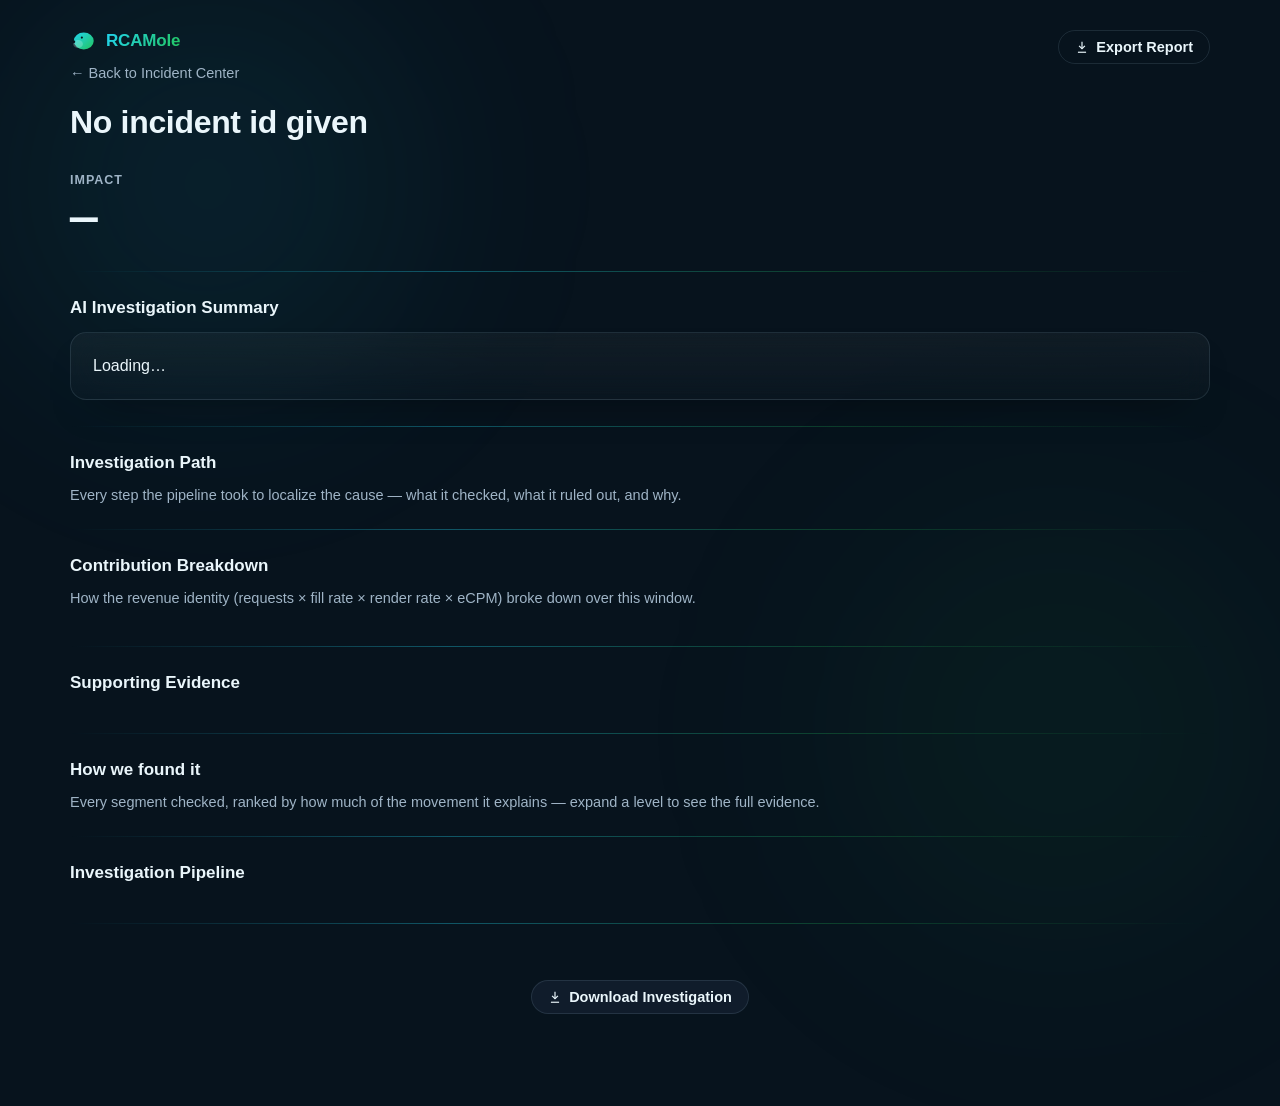
==== commit 959c7804: "Larger title/logo/fonts, real baseline line, remove emojis, rebuild Investigation Path as a Q&A tree" ====
--- a/implementation/rca/webapp/incident.html
+++ b/implementation/rca/webapp/incident.html
@@ -18,7 +18,7 @@
     <header class="topbar">
       <div>
         <div class="brand-row" style="margin-bottom:10px;">
-          <svg class="brand-icon" width="20" height="20" viewBox="0 0 34 34" fill="none" xmlns="http://www.w3.org/2000/svg" aria-hidden="true">
+          <svg class="brand-icon" width="26" height="26" viewBox="0 0 34 34" fill="none" xmlns="http://www.w3.org/2000/svg" aria-hidden="true">
             <ellipse cx="18" cy="17" rx="13" ry="11" fill="url(#chartAreaGradient)"/>
             <ellipse cx="10.5" cy="21" rx="6.4" ry="5.2" fill="rgba(255,255,255,0.22)"/>
             <circle cx="5.2" cy="18" r="1.7" fill="#06131C"/>
@@ -50,49 +50,41 @@
     </div>
 
     <div class="impact-block">
-      <div class="eyebrow" id="impactLabel" style="font-size:11px; font-weight:700; letter-spacing:0.08em; text-transform:uppercase; color:var(--text-secondary); margin-bottom:6px;">IMPACT</div>
+      <div class="eyebrow" id="impactLabel">IMPACT</div>
       <div class="impact-value" id="impactValue">—</div>
     </div>
 
     <hr class="divider" />
 
-    <div class="section-title">🤖 AI Investigation Summary</div>
+    <div class="section-title">AI Investigation Summary</div>
     <div class="narrative-panel" id="narrative">Loading…</div>
 
     <hr class="divider" />
 
-    <div class="section-title">🧠 Investigation Path</div>
-    <p class="section-hint">Click a node to see why the pipeline drilled there.</p>
-    <div class="path-wrap" id="detPath"></div>
+    <div class="section-title">Investigation Path</div>
+    <p class="section-hint">Every step the pipeline took to localize the cause — what it checked, what it ruled out, and why.</p>
+    <div class="itree" id="itree"></div>
 
     <hr class="divider" />
 
-    <div class="why-card">
-      <div class="why-title" id="whyTitle">📌 Why?</div>
-      <div class="why-stats" id="whyStats"></div>
-      <ul class="why-reasons" id="whyReasons"></ul>
-    </div>
-
-    <hr class="divider" />
-
-    <div class="section-title">📊 Contribution Breakdown</div>
+    <div class="section-title">Contribution Breakdown</div>
     <p class="section-hint">How the revenue identity (requests × fill rate × render rate × eCPM) broke down over this window.</p>
     <div class="factor-grid" id="factor-grid"></div>
 
     <hr class="divider" />
 
-    <div class="section-title">📈 Supporting Evidence</div>
+    <div class="section-title">Supporting Evidence</div>
     <div class="evidence-grid" id="detEvidence"></div>
 
     <hr class="divider" />
 
-    <div class="section-title">🔎 How we found it</div>
+    <div class="section-title">How we found it</div>
     <p class="section-hint">Every segment checked, ranked by how much of the movement it explains — expand a level to see the full evidence.</p>
     <div id="drill-tree"></div>
 
     <hr class="divider" />
 
-    <div class="section-title">⚙ Investigation Pipeline</div>
+    <div class="section-title">Investigation Pipeline</div>
     <div class="stepper" id="detStepper"></div>
 
     <hr class="divider" />
--- a/implementation/rca/webapp/styles.css
+++ b/implementation/rca/webapp/styles.css
@@ -34,6 +34,7 @@
   background: var(--bg-deep);
   color: var(--text-primary);
   font-family: var(--font-ui);
+  font-size: 16px;
 }
 body {
   min-height: 100vh;
@@ -60,17 +61,17 @@
   flex-wrap: wrap;
 }
 header.topbar h1 {
-  font-size: 20px; font-weight: 800; margin: 0; letter-spacing: -0.01em;
+  font-size: 26px; font-weight: 800; margin: 0; letter-spacing: -0.01em;
   background: linear-gradient(120deg, var(--series-1), var(--series-2));
   -webkit-background-clip: text; background-clip: text; color: transparent;
 }
 .brand-name {
-  font-size: 15px; font-weight: 800; letter-spacing: -0.01em;
+  font-size: 17px; font-weight: 800; letter-spacing: -0.01em;
   background: linear-gradient(120deg, var(--series-1), var(--series-2));
   -webkit-background-clip: text; background-clip: text; color: transparent;
 }
-header.topbar .sub { color: var(--text-secondary); font-size: 13px; margin-top: 4px; }
-a.back { color: var(--text-secondary); text-decoration: none; font-size: 13px; display: inline-flex; align-items: center; gap: 6px; transition: color 0.15s; }
+header.topbar .sub { color: var(--text-secondary); font-size: 14.5px; margin-top: 4px; }
+a.back { color: var(--text-secondary); text-decoration: none; font-size: 14.5px; display: inline-flex; align-items: center; gap: 6px; transition: color 0.15s; }
 a.back:hover { color: var(--series-1); }
 
 .tiles {
@@ -96,9 +97,9 @@
 .tile.impact { border-color: rgba(251,91,118,0.35); background: linear-gradient(180deg, rgba(251,91,118,0.10), rgba(255,255,255,0.015)); }
 .tile.impact::before { background: var(--critical); box-shadow: 0 0 12px 0 rgba(251,91,118,0.6); }
 .tile.impact .value { color: var(--critical); }
-.tile .label { font-size: 12px; color: var(--text-secondary); margin-bottom: 8px; }
-.tile .value { font-family: var(--font-mono); font-size: 24px; font-weight: 700; font-variant-numeric: tabular-nums; }
-.tile .delta { font-size: 12px; margin-top: 6px; color: var(--text-muted); }
+.tile .label { font-size: 13.5px; color: var(--text-secondary); margin-bottom: 8px; }
+.tile .value { font-family: var(--font-mono); font-size: 28px; font-weight: 700; font-variant-numeric: tabular-nums; }
+.tile .delta { font-size: 13.5px; margin-top: 6px; color: var(--text-muted); }
 .tile .delta.up { color: var(--good-text); }
 .tile .delta.down { color: var(--critical); }
 @media (max-width: 860px) { .tiles { grid-template-columns: repeat(2, 1fr); } .tile.impact { grid-column: span 2; } }
@@ -107,13 +108,13 @@
 .tabs { display: flex; gap: 4px; background: var(--surface-1); border: 1px solid var(--border); border-radius: 10px; padding: 3px; }
 .tab {
   border: none; background: transparent; color: var(--text-secondary);
-  padding: 7px 13px; border-radius: 8px; font-size: 13px; cursor: pointer; font-weight: 600;
+  padding: 7px 13px; border-radius: 8px; font-size: 14.5px; cursor: pointer; font-weight: 600;
   font-family: inherit; transition: background 0.15s, color 0.15s;
 }
 .tab:hover:not(.active) { background: rgba(255,255,255,0.04); color: var(--text-primary); }
 .tab.active { background: linear-gradient(120deg, var(--series-1), var(--series-2)); color: #06131C; }
 .filters-row input[type="date"] {
-  font-family: inherit; font-size: 13px; color: var(--text-primary);
+  font-family: inherit; font-size: 14.5px; color: var(--text-primary);
   background: var(--surface-1); border: 1px solid var(--border); border-radius: 8px; padding: 6px 10px;
   transition: border-color 0.15s;
 }
@@ -121,7 +122,7 @@
 .filter-btn {
   display: flex; align-items: center; gap: 7px; padding: 8px 14px; border-radius: 999px;
   border: 1px solid var(--border); background: var(--surface-1); color: var(--text-secondary);
-  font-size: 12.5px; font-weight: 600; cursor: pointer; transition: border-color 0.15s, color 0.15s;
+  font-size: 14px; font-weight: 600; cursor: pointer; transition: border-color 0.15s, color 0.15s;
 }
 .filter-btn:hover, .filter-btn.open { color: var(--text-primary); border-color: rgba(34,211,238,0.4); }
 .filter-btn svg { width: 12px; height: 12px; transition: transform 0.15s; }
@@ -134,13 +135,13 @@
 .filter-menu.open { display: flex; }
 .filter-menu button {
   text-align: left; padding: 8px 10px; border-radius: 8px; border: none; background: none;
-  color: var(--text-secondary); font-size: 13px; cursor: pointer; font-family: inherit;
+  color: var(--text-secondary); font-size: 14.5px; cursor: pointer; font-family: inherit;
 }
 .filter-menu button:hover { background: rgba(255,255,255,0.05); color: var(--text-primary); }
 .filter-menu button.sel { color: var(--series-1); font-weight: 600; }
 
 .btn {
-  font-family: inherit; font-size: 13px; font-weight: 700; cursor: pointer;
+  font-family: inherit; font-size: 14.5px; font-weight: 700; cursor: pointer;
   border-radius: 999px; padding: 8px 16px; border: 1px solid var(--border);
   background: var(--surface-1); color: var(--text-primary);
   display: inline-flex; align-items: center; gap: 7px;
@@ -176,17 +177,19 @@
   box-shadow: var(--card-shadow);
   backdrop-filter: blur(16px);
 }
-.chart-card .chart-title { font-size: 13px; color: var(--text-secondary); margin-bottom: 8px; }
-.chart-legend { display: flex; gap: 16px; font-size: 12px; color: var(--text-secondary); margin: 0 0 10px; }
+.chart-card .chart-title { font-size: 14.5px; color: var(--text-secondary); margin-bottom: 8px; }
+.chart-legend { display: flex; gap: 16px; font-size: 13.5px; color: var(--text-secondary); margin: 0 0 10px; }
 .chart-legend .legend-item { display: flex; align-items: center; gap: 6px; }
 .chart-legend .dot { width: 8px; height: 8px; border-radius: 50%; display: inline-block; }
 .chart-legend .dot.down { background: var(--critical); }
 .chart-legend .dot.up { background: var(--good); }
+.chart-legend .dot.baseline { background: none; border-radius: 0; width: 12px; height: 0; border-top: 2px dashed var(--text-muted); }
 svg.chart { width: 100%; height: 260px; display: block; overflow: visible; }
 .chart-line { fill: none; stroke: var(--series-1); stroke-width: 2px; stroke-linejoin: round; stroke-linecap: round; filter: drop-shadow(0 0 6px rgba(34,211,238,0.55)); }
+.chart-baseline { fill: none; stroke: var(--text-muted); stroke-width: 1.5px; stroke-dasharray: 5 4; stroke-linecap: round; opacity: 0.85; }
 .chart-area { fill: url(#chartAreaGradient); }
 .chart-grid { stroke: var(--gridline); stroke-width: 1px; }
-.chart-axis-text { fill: var(--text-muted); font-size: 11px; font-family: var(--font-mono); }
+.chart-axis-text { fill: var(--text-muted); font-size: 12.5px; font-family: var(--font-mono); }
 .chart-crosshair { stroke: var(--baseline-axis); stroke-width: 1px; opacity: 0; pointer-events: none; }
 .chart-dot { fill: var(--series-1); stroke: var(--surface-1); stroke-width: 2px; }
 .chart-dot.anomaly-down { fill: var(--critical); r: 5; filter: drop-shadow(0 0 5px rgba(251,91,118,0.7)); }
@@ -196,18 +199,19 @@
 .tooltip {
   position: absolute; pointer-events: none;
   background: var(--surface-1); border: 1px solid var(--border);
-  border-radius: 10px; padding: 8px 10px; font-size: 12px;
+  border-radius: 10px; padding: 8px 10px; font-size: 13.5px;
   box-shadow: var(--card-shadow-hover);
   opacity: 0; transform: translate(-50%, -110%);
   white-space: nowrap; z-index: 10;
 }
 .tooltip .t-date { color: var(--text-secondary); margin-bottom: 3px; }
-.tooltip .t-value { font-weight: 700; font-size: 13px; font-family: var(--font-mono); }
-.tooltip .t-note { color: var(--critical); font-size: 11px; margin-top: 2px; }
-
-section h2 { font-size: 16px; font-weight: 700; margin: 0 0 6px; }
-.section-title { display: flex; align-items: center; gap: 8px; font-size: 15px; font-weight: 700; margin: 0 0 14px; }
-.section-hint { font-size: 13px; color: var(--text-secondary); margin: 0 0 14px; }
+.tooltip .t-value { font-weight: 700; font-size: 14.5px; font-family: var(--font-mono); }
+.tooltip .t-baseline { color: var(--text-muted); font-size: 12.5px; margin-top: 2px; }
+.tooltip .t-note { color: var(--critical); font-size: 12.5px; margin-top: 2px; }
+
+section h2 { font-size: 18px; font-weight: 700; margin: 0 0 6px; }
+.section-title { display: flex; align-items: center; gap: 8px; font-size: 17px; font-weight: 700; margin: 0 0 14px; }
+.section-hint { font-size: 14.5px; color: var(--text-secondary); margin: 0 0 14px; }
 
 .incident-list { display: flex; flex-direction: column; gap: 12px; }
 .incident-card {
@@ -225,9 +229,9 @@
 .incident-card:hover { border-color: rgba(34,211,238,0.4); transform: translateY(-2px); box-shadow: var(--card-shadow), var(--card-shadow-hover); }
 .incident-card .row1 { display: flex; align-items: center; justify-content: space-between; gap: 10px; margin-bottom: 8px; }
 .incident-card .row1-left { display: flex; align-items: baseline; gap: 10px; flex-wrap: wrap; }
-.metric-name { font-size: 16px; font-weight: 700; }
+.metric-name { font-size: 18px; font-weight: 700; }
 .badge {
-  font-size: 10.5px; font-weight: 800; padding: 3px 9px; border-radius: 999px;
+  font-size: 12px; font-weight: 800; padding: 3px 9px; border-radius: 999px;
   background: var(--gridline); color: var(--text-secondary); text-transform: uppercase;
   letter-spacing: 0.05em; flex: none;
 }
@@ -236,17 +240,17 @@
 .badge.sev-high { background: var(--critical-soft); color: var(--critical); }
 .badge.sev-medium { background: var(--warning-soft); color: var(--warning); }
 .badge.sev-low { background: var(--green-soft); color: var(--good); }
-.window { color: var(--text-muted); font-size: 12px; font-family: var(--font-mono); }
-.incident-metric { font-family: var(--font-mono); font-size: 13.5px; margin-bottom: 6px; font-variant-numeric: tabular-nums; }
+.window { color: var(--text-muted); font-size: 13.5px; font-family: var(--font-mono); }
+.incident-metric { font-family: var(--font-mono); font-size: 15px; margin-bottom: 6px; font-variant-numeric: tabular-nums; }
 .incident-metric.up { color: var(--good); }
 .incident-metric.down { color: var(--critical); }
-.incident-root { font-size: 13px; color: var(--text-secondary); margin-bottom: 12px; }
+.incident-root { font-size: 14.5px; color: var(--text-secondary); margin-bottom: 12px; }
 .incident-root b { color: var(--text-primary); font-weight: 600; }
 .incident-bottom { display: flex; align-items: center; justify-content: space-between; }
-.confidence-inline { display: flex; align-items: center; gap: 8px; font-size: 12.5px; color: var(--text-secondary); }
-.view-link { font-size: 13px; font-weight: 700; color: var(--series-1); display: flex; align-items: center; gap: 5px; }
-.narrative-snippet { color: var(--text-secondary); font-size: 13px; line-height: 1.5; margin: 0; }
-.empty { color: var(--text-muted); font-size: 13px; padding: 20px 0; }
+.confidence-inline { display: flex; align-items: center; gap: 8px; font-size: 14px; color: var(--text-secondary); }
+.view-link { font-size: 14.5px; font-weight: 700; color: var(--series-1); display: flex; align-items: center; gap: 5px; }
+.narrative-snippet { color: var(--text-secondary); font-size: 14.5px; line-height: 1.5; margin: 0; }
+.empty { color: var(--text-muted); font-size: 14.5px; padding: 20px 0; }
 
 .ring { flex: none; }
 
@@ -256,7 +260,7 @@
 }
 .toast {
   background: var(--surface-1); border: 1px solid var(--border); border-left: 4px solid var(--series-1);
-  border-radius: 10px; padding: 12px 14px; font-size: 13px; line-height: 1.4;
+  border-radius: 10px; padding: 12px 14px; font-size: 14.5px; line-height: 1.4;
   box-shadow: var(--card-shadow-hover); animation: toast-in 0.18s ease;
   color: var(--text-primary); backdrop-filter: blur(16px);
 }
@@ -266,40 +270,20 @@
 @keyframes toast-in { from { opacity: 0; transform: translateY(8px); } to { opacity: 1; transform: translateY(0); } }
 @keyframes toast-out { from { opacity: 1; } to { opacity: 0; transform: translateY(4px); } }
 
-/* ---------- latency section ---------- */
-.latency-card {
-  background: linear-gradient(180deg, rgba(255,255,255,0.045), rgba(255,255,255,0.015));
-  border: 1px solid var(--border); border-radius: 16px;
-  padding: 20px 22px; box-shadow: var(--card-shadow); backdrop-filter: blur(16px);
-}
-.latency-headline { display: flex; align-items: baseline; gap: 30px; flex-wrap: wrap; margin-bottom: 18px; }
-.latency-stat-label { font-size: 11px; font-weight: 700; letter-spacing: 0.05em; text-transform: uppercase; color: var(--text-secondary); margin-bottom: 3px; }
-.latency-stat-value { font-family: var(--font-mono); font-size: 26px; font-weight: 700; }
-.latency-n { color: var(--text-muted); font-size: 12px; margin-left: auto; align-self: flex-end; }
-.latency-breakdown { display: flex; flex-direction: column; gap: 10px; }
-.latency-row { display: grid; grid-template-columns: 220px 1fr 190px; align-items: center; gap: 12px; font-size: 13px; }
-.latency-row-label { color: var(--text-secondary); }
-.latency-bar-track { height: 8px; border-radius: 4px; background: rgba(255,255,255,0.06); overflow: hidden; }
-.latency-bar-fill { height: 100%; border-radius: 4px; }
-.latency-bar-fill.ch { background: var(--series-1); box-shadow: 0 0 8px 0 rgba(34,211,238,0.5); }
-.latency-bar-fill.llm { background: var(--series-2); box-shadow: 0 0 8px 0 rgba(34,197,94,0.5); }
-.latency-row-value { color: var(--text-secondary); font-family: var(--font-mono); text-align: right; }
-.latency-note { font-size: 13px; color: var(--text-secondary); line-height: 1.5; margin: 14px 0 0; padding-top: 12px; border-top: 1px solid var(--gridline); }
-
 /* ================= Incident detail page ================= */
 .detail-actions { display: flex; gap: 10px; }
 .detail-title-row { display: flex; align-items: center; gap: 12px; margin-bottom: 10px; flex-wrap: wrap; }
-.detail-title { font-size: 26px; font-weight: 800; letter-spacing: -0.01em; margin: 0; }
-.sev-badge { font-size: 11px; font-weight: 800; letter-spacing: 0.05em; padding: 4px 11px; border-radius: 999px; }
+.detail-title { font-size: 32px; font-weight: 800; letter-spacing: -0.01em; margin: 0; }
+.sev-badge { font-size: 12.5px; font-weight: 800; letter-spacing: 0.05em; padding: 4px 11px; border-radius: 999px; }
 .sev-badge.high { color: var(--critical); background: var(--critical-soft); }
 .sev-badge.medium { color: var(--warning); background: var(--warning-soft); }
 .sev-badge.low { color: var(--good); background: var(--green-soft); }
-.detail-meta { display: flex; align-items: center; gap: 18px; color: var(--text-secondary); font-size: 13px; margin-bottom: 22px; flex-wrap: wrap; }
+.detail-meta { display: flex; align-items: center; gap: 18px; color: var(--text-secondary); font-size: 14.5px; margin-bottom: 22px; flex-wrap: wrap; }
 .detail-meta .conf { display: flex; align-items: center; gap: 8px; }
 .detail-meta b { font-family: var(--font-mono); color: var(--text-primary); }
 
 .impact-block { margin-bottom: 8px; }
-.impact-value { font-family: var(--font-mono); font-size: 38px; font-weight: 800; font-variant-numeric: tabular-nums; }
+.impact-value { font-family: var(--font-mono); font-size: 46px; font-weight: 800; font-variant-numeric: tabular-nums; }
 .impact-value.down { color: var(--critical); }
 .impact-value.up { color: var(--good); }
 
@@ -307,47 +291,67 @@
   background: linear-gradient(180deg, rgba(255,255,255,0.045), rgba(255,255,255,0.015));
   border: 1px solid var(--border); border-radius: 16px;
   padding: 20px 22px; margin-bottom: 8px; box-shadow: var(--card-shadow); backdrop-filter: blur(16px);
-  font-size: 14.5px; line-height: 1.65; color: var(--text-primary);
-}
-.trace-links { display: flex; gap: 14px; flex-wrap: wrap; font-size: 12px; margin-top: 14px; color: var(--text-muted); }
+  font-size: 16px; line-height: 1.65; color: var(--text-primary);
+}
+.trace-links { display: flex; gap: 14px; flex-wrap: wrap; font-size: 13.5px; margin-top: 14px; color: var(--text-muted); }
 .trace-links a { color: var(--series-1); text-decoration: none; }
 .trace-links a:hover { text-decoration: underline; }
 
 .divider { height: 1px; border: none; margin: 26px 0; background: linear-gradient(90deg, transparent, rgba(34,211,238,0.35), rgba(34,197,94,0.25), transparent); }
 
-/* investigation path */
-.path-wrap { display: flex; flex-direction: column; align-items: flex-start; }
-.path-node {
-  padding: 12px 20px; border-radius: 14px; font-weight: 700; font-size: 14px; cursor: pointer;
-  display: flex; align-items: center; gap: 8px; border: 1px solid var(--border);
-  background: linear-gradient(180deg, rgba(255,255,255,0.045), rgba(255,255,255,0.015));
-  transition: border-color 0.15s, box-shadow 0.15s;
-}
-.path-node:hover { border-color: rgba(34,211,238,0.4); }
-.path-node.active {
-  border-color: var(--series-1);
-  background: linear-gradient(180deg, rgba(34,211,238,0.14), rgba(255,255,255,0.02));
-  box-shadow: 0 0 24px -8px rgba(34,211,238,0.6);
-}
-.path-connector { width: 2px; height: 26px; margin-left: 26px; background: linear-gradient(180deg, var(--series-1), var(--series-2)); opacity: 0.55; }
-
-.why-card {
-  background: linear-gradient(180deg, rgba(255,255,255,0.045), rgba(255,255,255,0.015));
-  border: 1px solid var(--border); border-radius: 16px; padding: 20px 22px;
-  box-shadow: var(--card-shadow); backdrop-filter: blur(16px);
-}
-.why-title { font-size: 15px; font-weight: 700; margin-bottom: 16px; }
-.why-stats { display: grid; grid-template-columns: repeat(3, 1fr); gap: 16px; margin-bottom: 18px; }
-.why-stat .label { font-size: 11.5px; color: var(--text-muted); margin-bottom: 4px; }
-.why-stat .value { font-family: var(--font-mono); font-size: 17px; font-weight: 700; font-variant-numeric: tabular-nums; }
-.why-reasons { list-style: none; margin: 0; padding: 0; display: flex; flex-direction: column; gap: 9px; }
-.why-reasons li { display: flex; gap: 10px; font-size: 13.5px; color: var(--text-secondary); line-height: 1.5; }
-.why-reasons li::before { content: ""; flex: none; width: 5px; height: 5px; border-radius: 50%; margin-top: 7px; background: var(--series-1); box-shadow: 0 0 6px 0 rgba(34,211,238,0.8); }
-@media (max-width: 700px) { .why-stats { grid-template-columns: 1fr 1fr; } }
+/* investigation path: a Q&A decision tree -- one step per factor/dimension
+   the pipeline actually checked, showing every candidate (chosen or ruled
+   out), not just the winner. */
+.eyebrow { font-size: 12.5px; font-weight: 700; letter-spacing: 0.08em; text-transform: uppercase; color: var(--text-secondary); margin-bottom: 6px; }
+
+.itree-stmt { font-size: 19px; font-weight: 700; padding-bottom: 22px; }
+
+.itree-step {
+  position: relative; padding: 0 0 26px 28px; margin-left: 9px;
+  border-left: 2px solid var(--gridline);
+}
+.itree-step:last-child { border-left-color: transparent; }
+.itree-step::before {
+  content: ""; position: absolute; left: -7px; top: 3px; width: 12px; height: 12px; border-radius: 50%;
+  background: var(--series-1); box-shadow: 0 0 10px 0 rgba(34,211,238,0.65);
+}
+
+.itree-q { font-size: 16px; font-weight: 700; margin-bottom: 13px; }
+
+.itree-candidates { display: flex; flex-direction: column; gap: 6px; margin-bottom: 14px; }
+.itree-candidate {
+  display: flex; align-items: center; gap: 10px; padding: 9px 14px; border-radius: 10px;
+  border: 1px solid var(--border); font-size: 14.5px; color: var(--text-muted);
+}
+.itree-candidate .ic { flex: none; width: 16px; height: 16px; }
+.itree-candidate.chosen {
+  border-color: rgba(34,211,238,0.4); background: rgba(34,211,238,0.08);
+  color: var(--text-primary); font-weight: 700;
+}
+.itree-candidate.chosen .ic { color: var(--series-1); }
+.itree-candidate.rejected .ic { color: var(--text-muted); }
+.itree-candidate .stat { margin-left: auto; font-family: var(--font-mono); font-size: 13px; color: var(--series-1); font-weight: 700; }
+
+.itree-answer { font-size: 15px; line-height: 1.6; color: var(--text-secondary); margin-bottom: 12px; max-width: 68ch; }
+.itree-answer b { color: var(--text-primary); }
+
+.itree-goto { display: inline-flex; align-items: center; gap: 7px; font-size: 14px; font-weight: 700; color: var(--series-2); }
+.itree-goto svg { width: 15px; height: 15px; }
+
+.itree-end { padding-left: 28px; margin-left: 9px; }
+.itree-rootcause {
+  padding: 24px 26px; border-radius: 16px; border: 1px solid rgba(251,91,118,0.35);
+  background: linear-gradient(180deg, rgba(251,91,118,0.08), rgba(255,255,255,0.015));
+}
+.itree-rootcause.broad { border-color: var(--border); background: linear-gradient(180deg, rgba(255,255,255,0.045), rgba(255,255,255,0.015)); }
+.itree-chain { display: flex; align-items: center; gap: 10px; flex-wrap: wrap; margin: 12px 0 16px; }
+.itree-chain-item { padding: 9px 18px; border-radius: 999px; background: var(--surface-1); border: 1px solid var(--border); font-weight: 700; font-size: 15px; }
+.itree-chain-arrow { color: var(--text-muted); font-size: 15px; }
+.itree-rootcause p { font-size: 15px; color: var(--text-secondary); line-height: 1.6; margin: 0; max-width: 68ch; }
 
 /* contribution breakdown */
 .factor-grid { display: flex; flex-direction: column; gap: 12px; }
-.contrib-row { display: grid; grid-template-columns: 140px 1fr 90px; align-items: center; gap: 14px; font-size: 13px; }
+.contrib-row { display: grid; grid-template-columns: 140px 1fr 90px; align-items: center; gap: 14px; font-size: 14.5px; }
 .contrib-label { color: var(--text-secondary); text-transform: capitalize; }
 .contrib-track { height: 8px; border-radius: 4px; background: rgba(255,255,255,0.06); overflow: hidden; }
 .contrib-fill { height: 100%; border-radius: 4px; }
@@ -364,8 +368,8 @@
   border: 1px solid var(--border); border-radius: 16px; padding: 16px 18px;
   box-shadow: var(--card-shadow); backdrop-filter: blur(16px);
 }
-.evidence-metric { font-size: 13px; font-weight: 700; margin-bottom: 12px; }
-.evidence-row { display: flex; justify-content: space-between; font-size: 12.5px; color: var(--text-secondary); padding: 6px 0; border-top: 1px dashed var(--gridline); }
+.evidence-metric { font-size: 14.5px; font-weight: 700; margin-bottom: 12px; }
+.evidence-row { display: flex; justify-content: space-between; font-size: 14px; color: var(--text-secondary); padding: 6px 0; border-top: 1px dashed var(--gridline); }
 .evidence-row:first-of-type { border-top: none; }
 .evidence-row span:last-child { font-family: var(--font-mono); color: var(--text-primary); font-variant-numeric: tabular-nums; }
 .evidence-row.diff span:last-child.neg { color: var(--critical); }
@@ -374,7 +378,7 @@
 /* full evidence (collapsed per-dimension tables) */
 .evidence-details { margin-bottom: 14px; }
 .evidence-details > summary {
-  cursor: pointer; font-size: 13px; font-weight: 700; color: var(--series-1);
+  cursor: pointer; font-size: 14.5px; font-weight: 700; color: var(--series-1);
   padding: 11px 16px; background: var(--surface-1); border: 1px solid var(--border);
   border-radius: 10px; list-style: none;
 }
@@ -387,9 +391,9 @@
 .dim-block { padding: 14px 16px; border: 1px solid var(--border); border-top: none; background: rgba(255,255,255,0.02); }
 .dim-block:first-of-type { border-top: 1px solid var(--border); }
 .dim-block:last-of-type { border-radius: 0 0 10px 10px; }
-.dim-name { font-size: 12px; font-weight: 700; color: var(--text-secondary); text-transform: uppercase; letter-spacing: 0.03em; margin-bottom: 8px; }
-table.seg-table { width: 100%; border-collapse: collapse; font-size: 13px; }
-table.seg-table th { text-align: left; color: var(--text-muted); font-weight: 600; font-size: 11px; padding: 5px 8px; border-bottom: 1px solid var(--gridline); }
+.dim-name { font-size: 13.5px; font-weight: 700; color: var(--text-secondary); text-transform: uppercase; letter-spacing: 0.03em; margin-bottom: 8px; }
+table.seg-table { width: 100%; border-collapse: collapse; font-size: 14.5px; }
+table.seg-table th { text-align: left; color: var(--text-muted); font-weight: 600; font-size: 12.5px; padding: 5px 8px; border-bottom: 1px solid var(--gridline); }
 table.seg-table td { padding: 6px 8px; border-bottom: 1px solid var(--gridline); font-variant-numeric: tabular-nums; font-family: var(--font-mono); }
 table.seg-table tr.primary-row td { font-weight: 700; color: var(--text-primary); font-family: var(--font-ui); }
 table.seg-table tr.ruled-out td { color: var(--text-muted); }
@@ -404,13 +408,13 @@
   box-shadow: 0 0 12px -2px rgba(34,197,94,0.6);
 }
 .step-dot svg { width: 13px; height: 13px; }
-.step-label { font-size: 12.5px; color: var(--text-secondary); white-space: nowrap; }
+.step-label { font-size: 14px; color: var(--text-secondary); white-space: nowrap; }
 .step-line { width: 40px; height: 2px; background: linear-gradient(90deg, var(--good), rgba(34,197,94,0.15)); margin: 0 12px; }
 @media (max-width: 760px) { .step-line { display: none; } .step { margin: 4px 12px 4px 0; } }
 
 .footer-actions { display: flex; justify-content: center; gap: 14px; padding: 30px 0 10px; flex-wrap: wrap; }
 
-.loading { color: var(--text-muted); font-size: 13px; }
+.loading { color: var(--text-muted); font-size: 14.5px; }
 
 @media print {
   :root {
@@ -425,6 +429,6 @@
   body::before, body::after, .toast-container, .filters-row, .detail-actions, .footer-actions,
   a.back, header.topbar .btn { display: none !important; }
   body, .app { background: #fff !important; color: #000 !important; }
-  .glass, .narrative-panel, .why-card, .evidence-card, .incident-card, .latency-card,
+  .glass, .narrative-panel, .why-card, .evidence-card, .incident-card,
   .path-node, .chart-card, .tile, .factor-tile { box-shadow: none !important; border: 1px solid #ccc !important; backdrop-filter: none !important; }
 }
